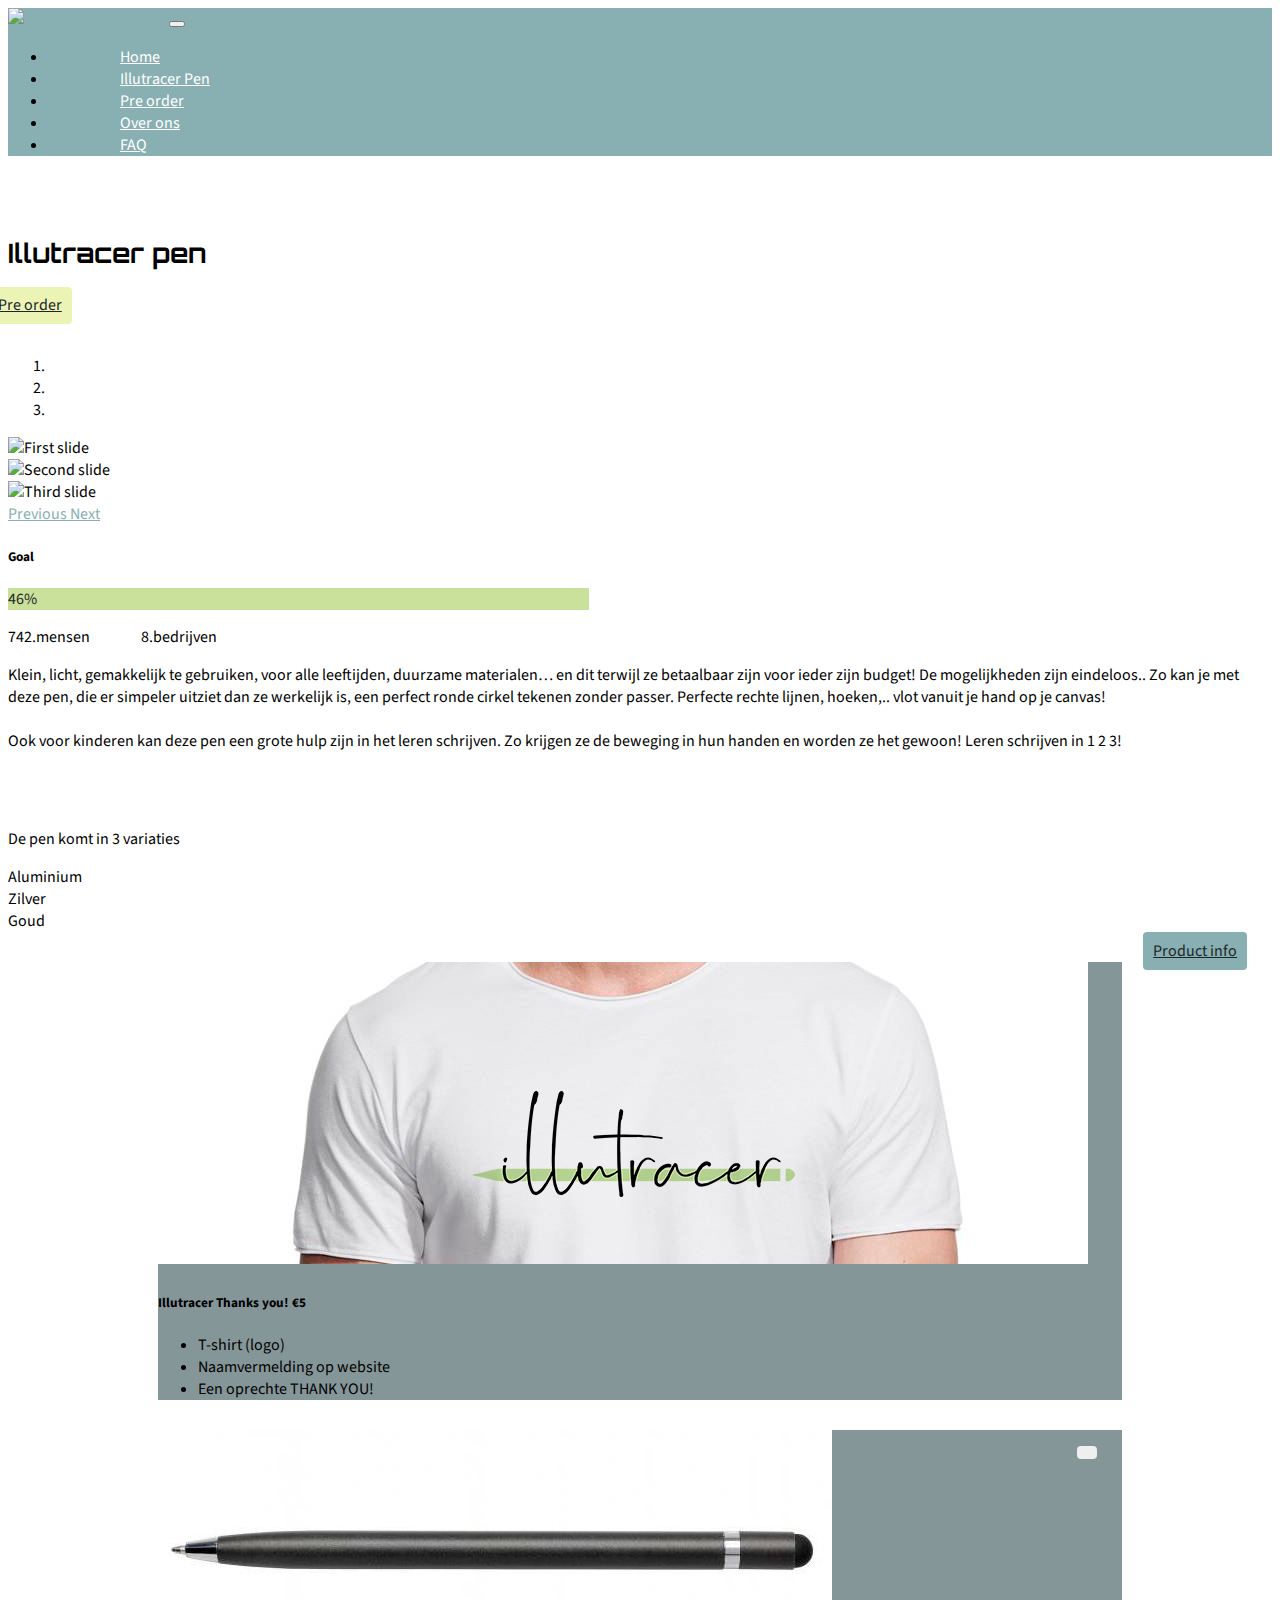
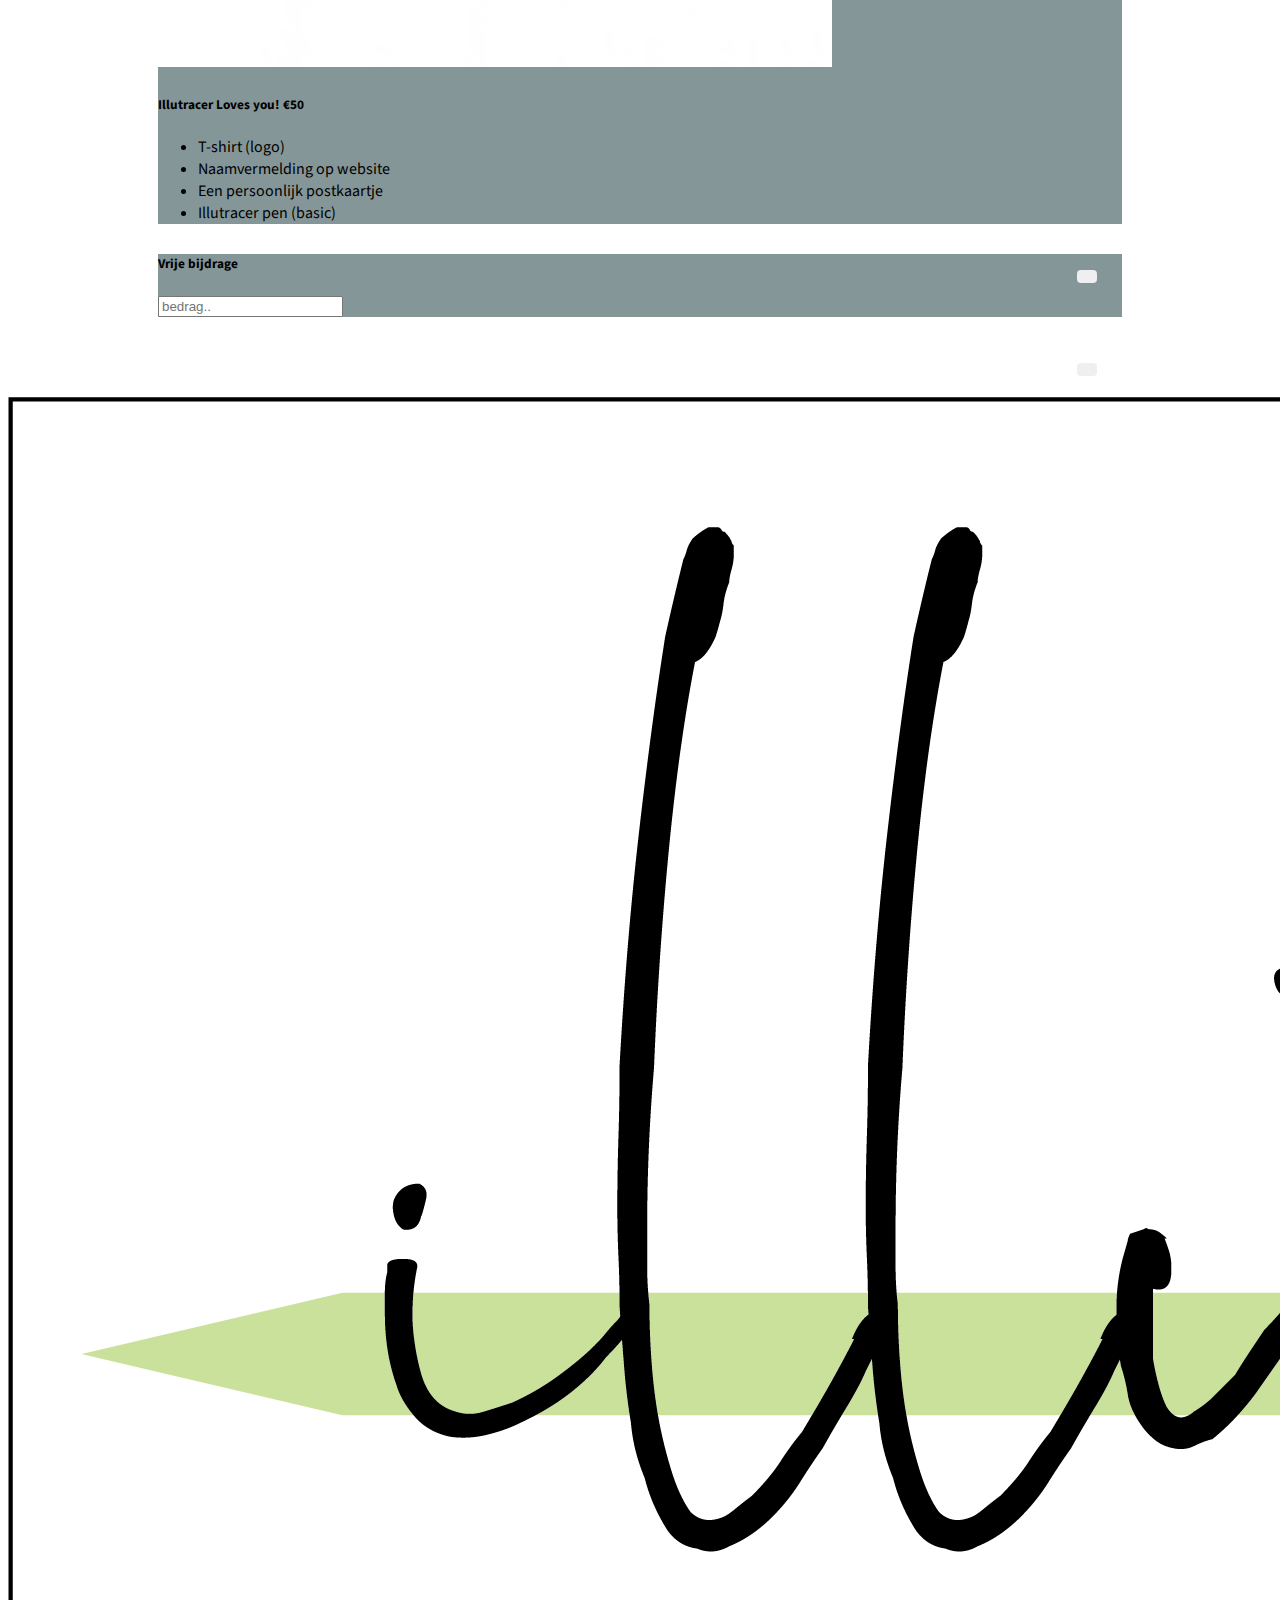
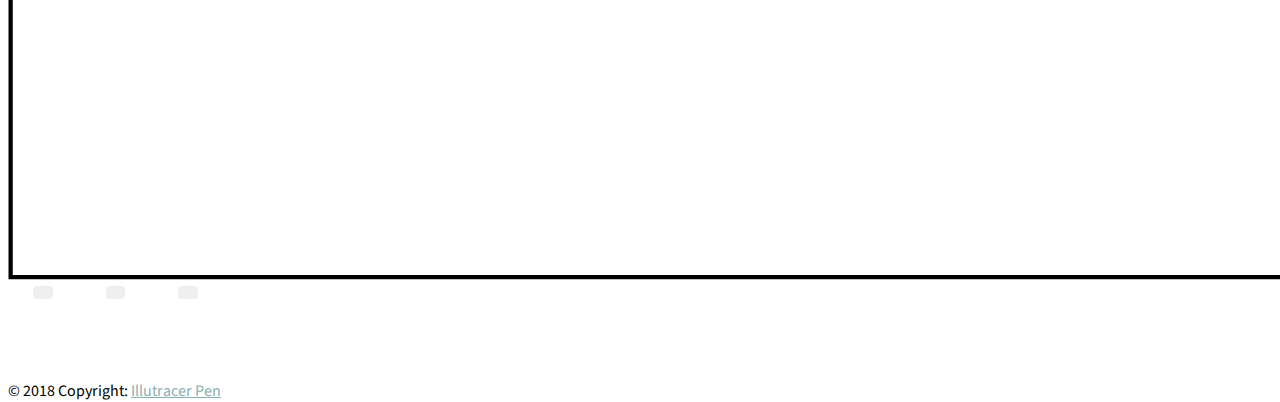
==== index.html @ 68f01617 "knop" ====
<!DOCTYPE html>
<html lang="en">
<head>
    <meta charset="UTF-8">
    <meta name="viewport" content="width=device-width, initial-scale=1.0">
    <meta http-equiv="X-UA-Compatible" content="ie=edge">
    <title>home</title>

    <!-- fonts -->
<link href="https://fonts.googleapis.com/css?family=Orbitron" rel="stylesheet">
<link href="https://fonts.googleapis.com/css?family=Source+Sans+Pro:400,600,700" rel="stylesheet">


    <!-- bootstrap 4 css -->
    <link rel="stylesheet" href="https://stackpath.bootstrapcdn.com/bootstrap/4.1.3/css/bootstrap.min.css" integrity="sha384-MCw98/SFnGE8fJT3GXwEOngsV7Zt27NXFoaoApmYm81iuXoPkFOJwJ8ERdknLPMO" crossorigin="anonymous">

        <!-- icons -->
 <link rel="stylesheet" href="https://use.fontawesome.com/releases/v5.5.0/css/all.css" integrity="sha384-B4dIYHKNBt8Bc12p+WXckhzcICo0wtJAoU8YZTY5qE0Id1GSseTk6S+L3BlXeVIU" crossorigin="anonymous">
 
 <link href="styles/custom.css" rel="stylesheet" type="text/css">




</head>










<body>


        

        <nav class="navbar navbar-expand-lg navbar-light ">
                <a href="index.html">
                    <img class="logo" src="../nmd2_illutracerpen/styles/images/logo.png" alt="Go to home"></img>
                    </a>
                <button class="navbar-toggler" type="button" data-toggle="collapse" data-target="#navbarSupportedContent" aria-controls="navbarSupportedContent" aria-expanded="false" aria-label="Toggle navigation">
                  <span class="navbar-toggler-icon"></span>
                </button>
              
                <div class="collapse navbar-collapse" id="navbarSupportedContent">
                  <ul class="navbar-nav mr-auto">
                
                    <li class="nav-item">
                      <a class="nav-link" href="index.html">Home</a>
                    </li>
                    <li class="nav-item">
                            <a class="nav-link" href="illutracer pen.html">Illutracer Pen</a>
                          </li>
                          <li class="nav-item">
                                <a class="nav-link" href="pre order.html">Pre order</a>
                              </li>
                              <li class="nav-item">
                                    <a class="nav-link" href="over ons.html">Over ons</a>
                                  </li>
                              <li class="nav-item">
                                    <a class="nav-link" href="faq.html">FAQ</a>
                                  </li>
                   
                  </ul>
                 
                </div>
              </nav>

        

              <div class="container">
                    <div class="row">
                       <div class="col-9 col-md-5">
                           
                            <h1>Illutracer pen</h1>
                             
                       </div>
                  
                    <div class="col-md-4 col-1">
                            <a id="btn4" class="btn  btn-primary btn-warning" href="pre order.html" role="button">Pre order</a>
                                               
                    </div>             
                   </div>
    </div>     
    
           
    <div class="container">
                    <div class="row">
                        <div class="col-12 col-md-6">
                           
                                <div id="carouselExampleIndicators" class="carousel slide" data-ride="carousel">
                                        <ol class="carousel-indicators">
                                          <li data-target="#carouselExampleIndicators" data-slide-to="0" class="active"></li>
                                          <li data-target="#carouselExampleIndicators" data-slide-to="1"></li>
                                          <li data-target="#carouselExampleIndicators" data-slide-to="2"></li>
                                        </ol>
                                        <div class="carousel-inner">
                                          <div class="carousel-item active">
                                            <img class="d-block w-100" src="../nmd2_illutracerpen/styles/images/pens.jpg" alt="First slide">
                                          </div>
                                          <div class="carousel-item">
                                            <img class="d-block w-100" src="../nmd2_illutracerpen/styles/images/schets.jpg" alt="Second slide">
                                          </div>
                                          <div class="carousel-item">
                                            <img class="d-block w-100" src="../nmd2_illutracerpen/styles/images/alle pennen.jpg" alt="Third slide">
                                          </div>
                                        </div>
                                        <a class="carousel-control-prev" href="#carouselExampleIndicators" role="button" data-slide="prev">
                                          <span class="carousel-control-prev-icon" aria-hidden="true"></span>
                                          <span class="sr-only">Previous</span>
                                        </a>
                                        <a class="carousel-control-next" href="#carouselExampleIndicators" role="button" data-slide="next">
                                          <span class="carousel-control-next-icon" aria-hidden="true"></span>
                                          <span class="sr-only">Next</span>
                                        </a>
                                      </div>
        
                                      <div class="container">
                                            <h5>Goal</h5>
                                            <div class="progress">
                                              <div class="progress-bar" role="progressbar" aria-valuenow="46" aria-valuemin="0" aria-valuemax="100" style="width:46%">
                                                46%
                                              </div>
                                            </div>
                                            <p class="text-space">742.mensen 8.bedrijven</p>
                                          </div>


                        </div>










                            <div class="col-12 col-md-4 info">
                            
                            <p>Klein, licht, gemakkelijk te gebruiken,  voor alle leeftijden, duurzame materialen… en dit terwijl ze betaalbaar zijn voor ieder zijn budget! De mogelijkheden zijn eindeloos..
                                            Zo kan je met deze pen, die er simpeler uitziet dan ze werkelijk is, een perfect ronde cirkel tekenen zonder passer. Perfecte rechte lijnen, hoeken,.. vlot vanuit je hand op je canvas!
                                            <br>
                                            <br>
                                            Ook voor kinderen kan deze pen een grote hulp zijn in het leren schrijven. Zo krijgen ze de beweging in hun handen en worden ze het gewoon! Leren schrijven in 1 2 3!
                            </p>
    <br>
    <br>

                            <p>De pen komt in 3 variaties</p>
                          
                                    <li>Aluminium</li>
                                    <li>Zilver</li>
                                    <li>Goud</li>
                                   
                                    <a class="btn btn2 btn-primary btn-warning" href="illutracer pen.html" role="button">Product info</a>
                                                 
  
                           
    
    
    
                            </div>   
    
                        </div>
                    </div>
            </div>
    
            <div class="card-deck">
                    <div class="card grey text-white">
                      <img class="card-img-top" src="./styles/images/t-shirt-wit.jpg" alt="Card image cap">
                      <div class="card-body">
                        <h5 class="card-title">Illutracer Thanks you!  €5</h5>
                        <p class="card-text">
                         
                          <ul>
                            <li>T-shirt (logo)</li>
                            <li>Naamvermelding op website</li>
                            <li>Een oprechte THANK YOU!</li>
                      </ul>
                
                        </p>
                
                        <p class="card-text"><small class="text-muted">        <button class="btn btn-light btn3"><i class="fas fa-shopping-cart"></i></button>
                </small></p>
                      </div>
                    </div>
                    <div class="card grey text-white">
                      <img class="card-img-top" src="./styles/images/basic.jpg" alt="Card image cap">
                      <div class="card-body">
                        <h5 class="card-title">Illutracer Loves you!  €50</h5>
                        <p class="card-text">
                
                          <ul>
                            <li>T-shirt (logo)</li>
                            <li>Naamvermelding op website</li>
                            <li>Een persoonlijk postkaartje</li>
                              <li>Illutracer pen (basic)</li>
                            
                      </ul>
                
                        </p>
                        <p class="card-text"><small class="text-muted"><button class="btn btn-light btn3"><i class="fas fa-shopping-cart"></i></button>
                        </small></p>
                      </div>
                    </div>
                    <div class="card grey text-white">
                      
                      <div class="card-body">
                        <h5 class="card-title">Vrije bijdrage</h5>
                        <p class="card-text">
                
                          <form>
                            <div class="form-group">
                             
                              <input type="email" class="form-control" id="exampleFormControlInput1" placeholder="bedrag..">
                            </div>
                            </form>
                
                        </p>
                        <p class="card-text"><small class="text-muted"><button class="btn btn-light btn3"><i class="fas fa-shopping-cart"></i></button></small></p>
                      </div>
                    </div>
                  </div>
                

        </footer>
        <!-- Footer -->
        <footer class="page-footer font-small mdb-color lighten-3 pt-4 footer">
        
                        <!-- Footer Elements -->
                        <div class="container">
                      
                          <!--Grid row-->
                          <div class="row">
                      
                            <!--Grid column-->
                            <div class="col-12 mx-auto col-md-4">
                      
                              <!--Image-->
                              <div class="view overlay z-depth-1-half text-center">
                                <img src="./styles/images/logo.png" class="img-fluid" alt="logo">
                                <a href="">
                                  <div class="mask rgba-white-light"></div>
                                </a>
                              </div>
                      
                            </div>
                            <!--Grid column-->
                      
                            <!--Grid column-->
                            <div class="col-12 mx-auto col-md-4">
                      
                              <!--Image-->
                              <div class="view overlay z-depth-1-half text-center">
                                        <button class="btn btn-light"><i class="fab fa-facebook-f"></i></button>
                                        <button class="btn btn-light"><i class="fab fa-instagram"></i></button>
                                        <button class="btn btn-light"><i class="fab fa-twitter"></i></button>
                              </div>
                      
                            </div>
                            <!--Grid column-->
                      
                            <!--Grid column-->
                            <div class="col-12 mx-auto col-md-4">
                      
                              <!--Image-->
                              <div class="view overlay z-depth-1-half artevelde text-center">
                                    <a href="https://www.arteveldehogeschool.be/">
                                        <img src="./styles/images/artevelde-logo.png" class="img-fluid" alt="artevelde-logo">
                                    </a>
                                    
                                  <div class="mask rgba-white-light"></div>
                                </a>
                              </div>
                      
                            </div>
                            <!--Grid column-->
                      
                            <!--Grid column-->
                            
                      
                            </div>
                            <!--Grid column-->
                      
                          </div>
                          <!--Grid row-->
                      
                        </div>
                        <!-- Footer Elements -->
                      
                        <!-- Copyright -->
                        <div class="footer-copyright text-center py-3">© 2018 Copyright:
                          <a href="index.html">Illutracer Pen</a>
                        </div>
                        <!-- Copyright -->
        </footer>
                      <!-- Footer -->
                     

<script src="https://code.jquery.com/jquery-3.3.1.slim.min.js" integrity="sha384-q8i/X+965DzO0rT7abK41JStQIAqVgRVzpbzo5smXKp4YfRvH+8abtTE1Pi6jizo" crossorigin="anonymous"></script>
<script src="https://cdnjs.cloudflare.com/ajax/libs/popper.js/1.14.3/umd/popper.min.js" integrity="sha384-ZMP7rVo3mIykV+2+9J3UJ46jBk0WLaUAdn689aCwoqbBJiSnjAK/l8WvCWPIPm49" crossorigin="anonymous"></script>
<script src="https://stackpath.bootstrapcdn.com/bootstrap/4.1.3/js/bootstrap.min.js" integrity="sha384-ChfqqxuZUCnJSK3+MXmPNIyE6ZbWh2IMqE241rYiqJxyMiZ6OW/JmZQ5stwEULTy" crossorigin="anonymous"></script>   
              
              
</body>
</html>
---- styles/custom.css ----
h1 {
        font-family: 'Orbitron', sans-serif;
        font-size: 20pt;
    }
    
    h2 {
        font-family: 'Orbitron', sans-serif;
        font-size: 18pt;
    
    }
    
    h3 {
        font-family: 'Orbitron', sans-serif;
        font-size: 16pt;
    
    }

    a{
        color: #88AFB2;
    }
    
    body {
        font-family: 'Source Sans Pro', sans-serif;
       
    }
    
    .grey {
        background-color: #859698;
        margin-top: 30px;
    }

    .mood {
        padding-bottom: 50px;
    }

.logo {
    width: 150px;
}



.nav-link{
    color: white;
}


.btn-warning {
    color: #212529;
    background-color: #ECF4B5;
    border: transparent;
    border-radius: 40px;
    display: inline-block;
    
}

.btn-warning:hover {
    background-color: rgb(189, 211, 147);
    border: transparent;

}


.btn2 {
    float: right;
    background-color: #88AFB2;

}

.btn2:hover {
    background-color: rgb(119, 156, 158);
        border: transparent;
}

.btn3 {
float: right;
margin-top: 30px;
}

#btn4 {
    margin-left: -20px;
}

.footer {
    background-color: #CAE19C;
    height: 375px ;
    margin-top: 5em;
}

.progress-bar {
    background-color: #CAE19C;
    color: #212529;
}

.info {
    padding-top: 2em;
}

.text-space {
word-spacing: 3em;
}

.navbar {
    margin-bottom: 3em;
    background-color: #88AFB2;
}

.navbar-expand-lg .navbar-nav .nav-link {
 
    color: white;
}

.btn {
    display: inline-block;
    font-weight: 400;
    text-align: center;
    vertical-align: middle;
    -webkit-user-select: none;
    -moz-user-select: none;
    -ms-user-select: none;
    user-select: none;
    border: 1px solid transparent;
    padding: .35rem .55rem;
    margin-left: 25px;
    margin-right: 25px;

    margin-bottom: 15px;
    font-size: 1rem;
    line-height: 1.5;
    border-radius: .25rem;
    transition: color .15s ease-in-out,background-color .15s ease-in-out,border-color .15s ease-in-out,box-shadow .15s ease-in-out;
}


@media (min-width: 768px) {

    .logo {
        width: 200px;
        margin-right: 4em;
    }
    .navbar-expand-lg .navbar-nav .nav-link {
        padding-right: 4.5rem;
        padding-left: 4.5rem;
        color: white;
    }

    .navbar {
        margin-bottom: 5em;
    }
    .card-deck {
        -ms-flex-flow: row wrap;
        flex-flow: row wrap;
        margin-right: 150px;
        margin-left: 150px;
    }
    .footer {
        background-color: #CAE19C;
        height: 200px ;
    }

    .info {
        padding-top: 0;
    }

    .bar {
        width: 600px;
        float: right;
    }

   
}
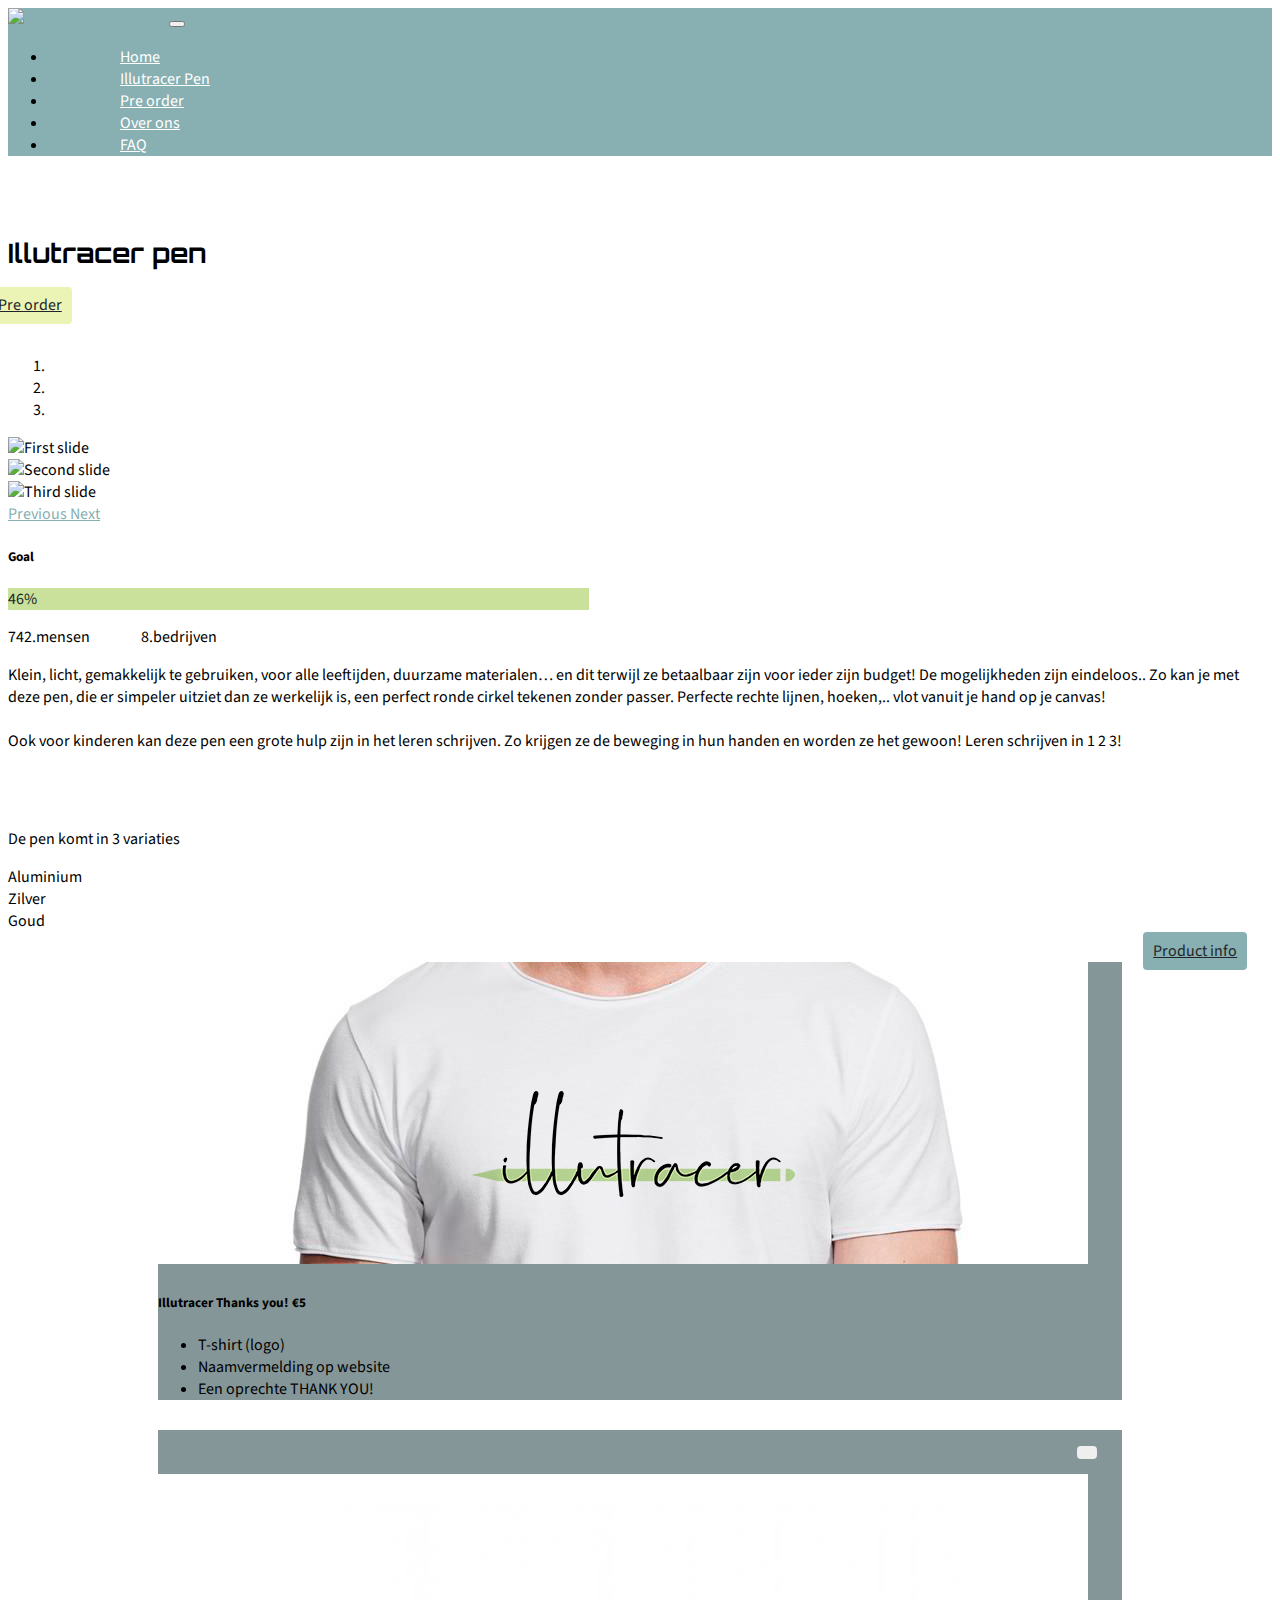
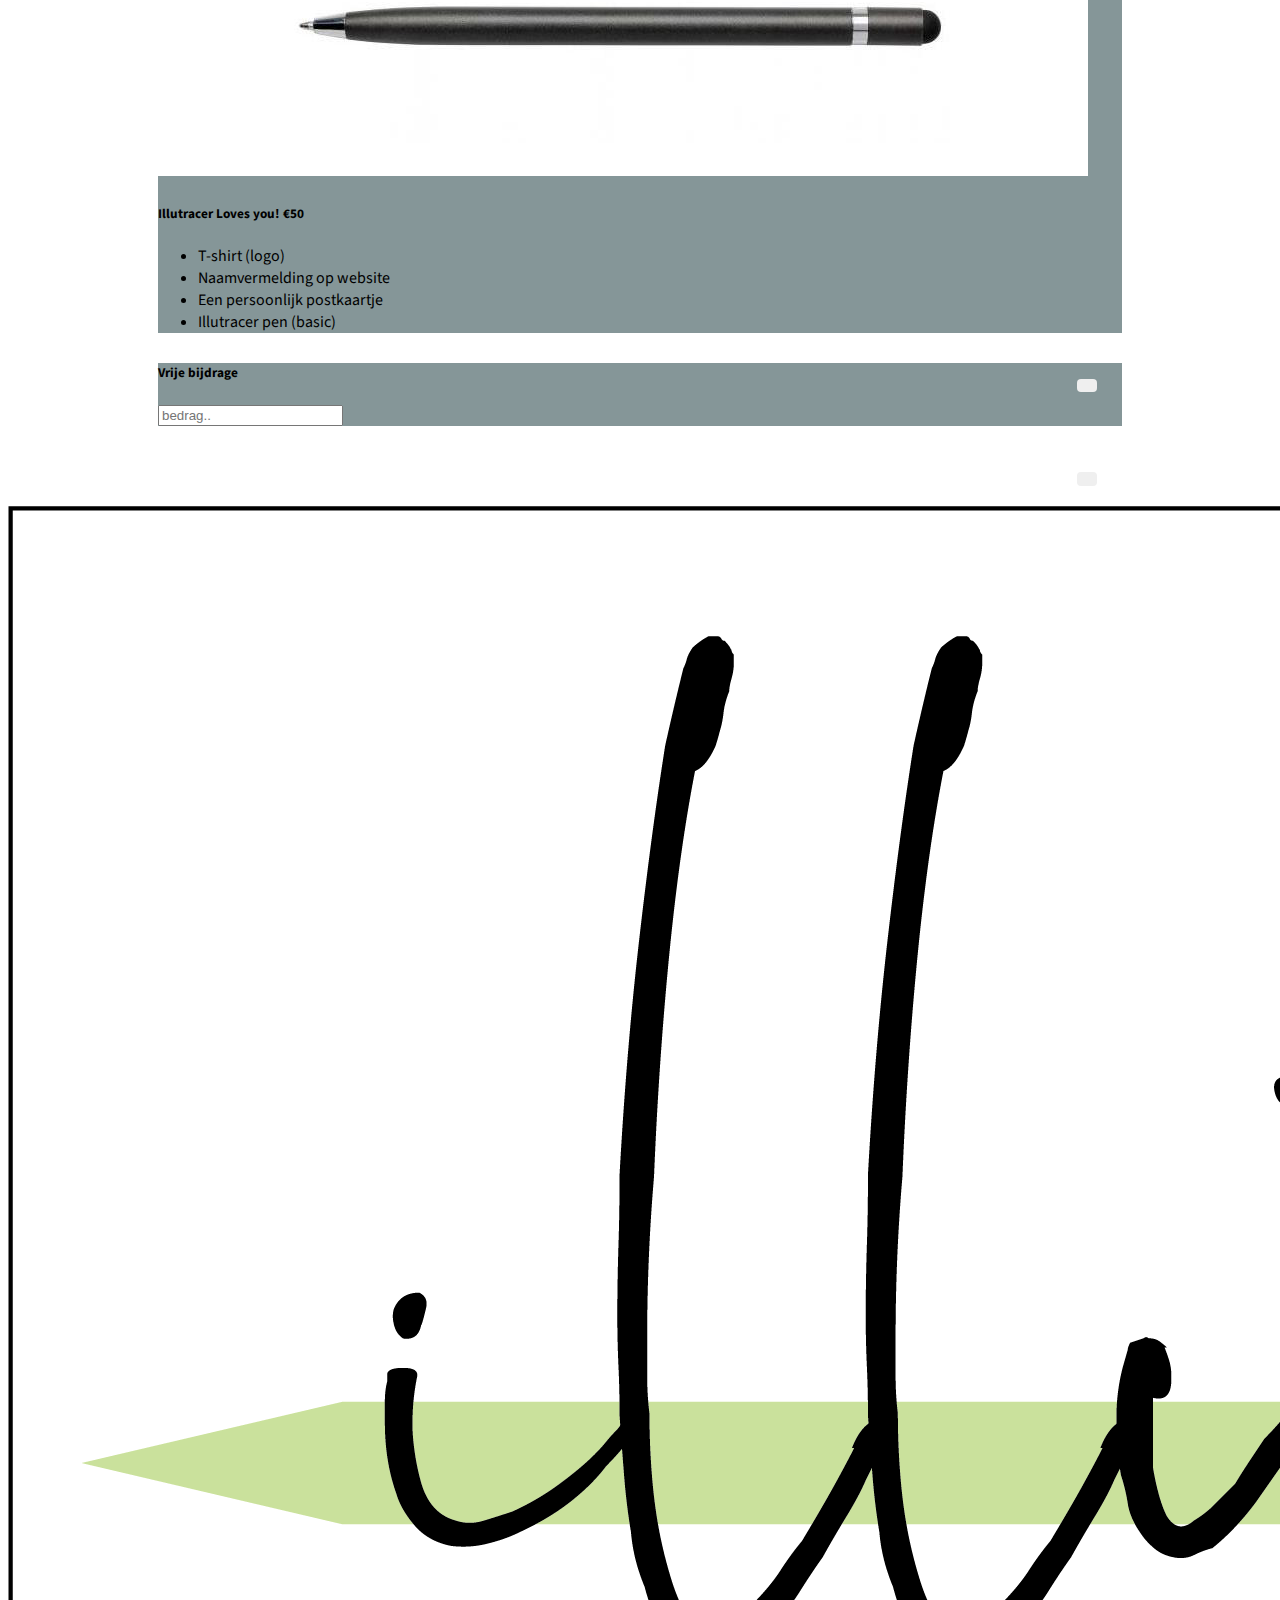
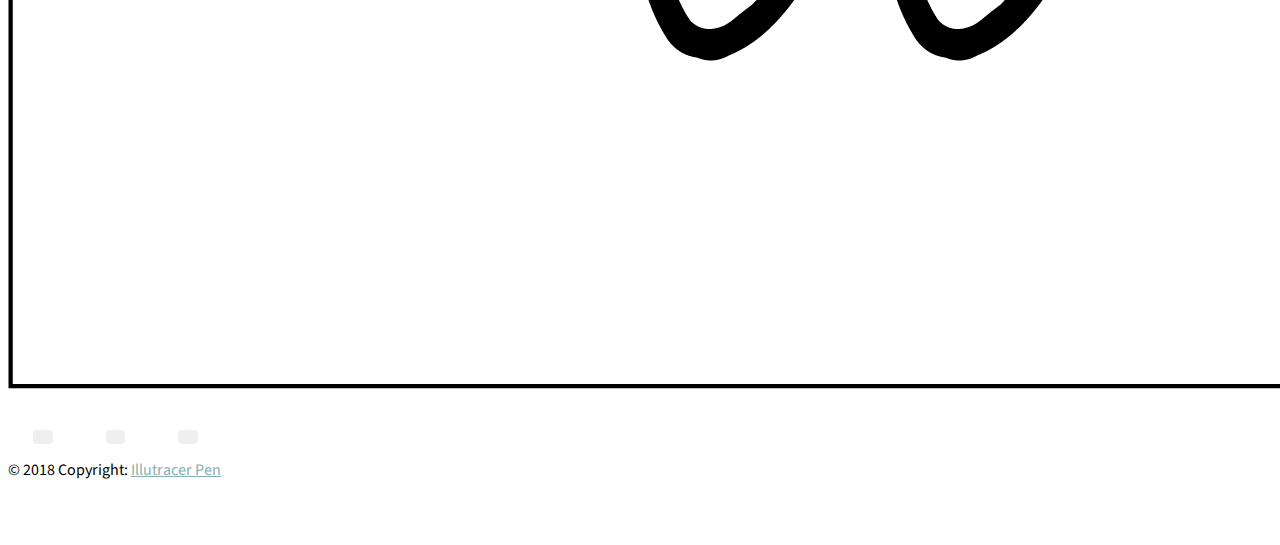
==== commit ec4d33e0: "footer" ====
--- a/index.html
+++ b/index.html
@@ -243,9 +243,10 @@
                             <div class="col-12 mx-auto col-md-4">
                       
                               <!--Image-->
-                              <div class="view overlay z-depth-1-half text-center">
+                              <div class="logo2 view overlay z-depth-1-half text-center">
+                                    <a href="index.html">
+
                                 <img src="./styles/images/logo.png" class="img-fluid" alt="logo">
-                                <a href="">
                                   <div class="mask rgba-white-light"></div>
                                 </a>
                               </div>
@@ -257,7 +258,7 @@
                             <div class="col-12 mx-auto col-md-4">
                       
                               <!--Image-->
-                              <div class="view overlay z-depth-1-half text-center">
+                              <div class="icons view overlay z-depth-1-half text-center">
                                         <button class="btn btn-light"><i class="fab fa-facebook-f"></i></button>
                                         <button class="btn btn-light"><i class="fab fa-instagram"></i></button>
                                         <button class="btn btn-light"><i class="fab fa-twitter"></i></button>
--- a/styles/custom.css
+++ b/styles/custom.css
@@ -84,9 +84,13 @@
 
 .footer {
     background-color: #CAE19C;
-    height: 375px ;
+    height: 340px ;
     margin-top: 5em;
+  
 }
+
+
+
 
 .progress-bar {
     background-color: #CAE19C;
@@ -132,6 +136,10 @@
     transition: color .15s ease-in-out,background-color .15s ease-in-out,border-color .15s ease-in-out,box-shadow .15s ease-in-out;
 }
 
+.icons {
+    margin-top: 20px;
+}
+
 
 @media (min-width: 768px) {
 
@@ -156,7 +164,7 @@
     }
     .footer {
         background-color: #CAE19C;
-        height: 200px ;
+        height: 150px ;
     }
 
     .info {
@@ -167,6 +175,21 @@
         width: 600px;
         float: right;
     }
+    .icons {
+        margin-top: 35px;
+        align-items: center;
+       
+    }
+
+    .logo2 {
+        width: 250px;
+        }
+
+    .artevelde {
+        float: right;
+        margin-top: 20px;
+    }
+
 
    
 }
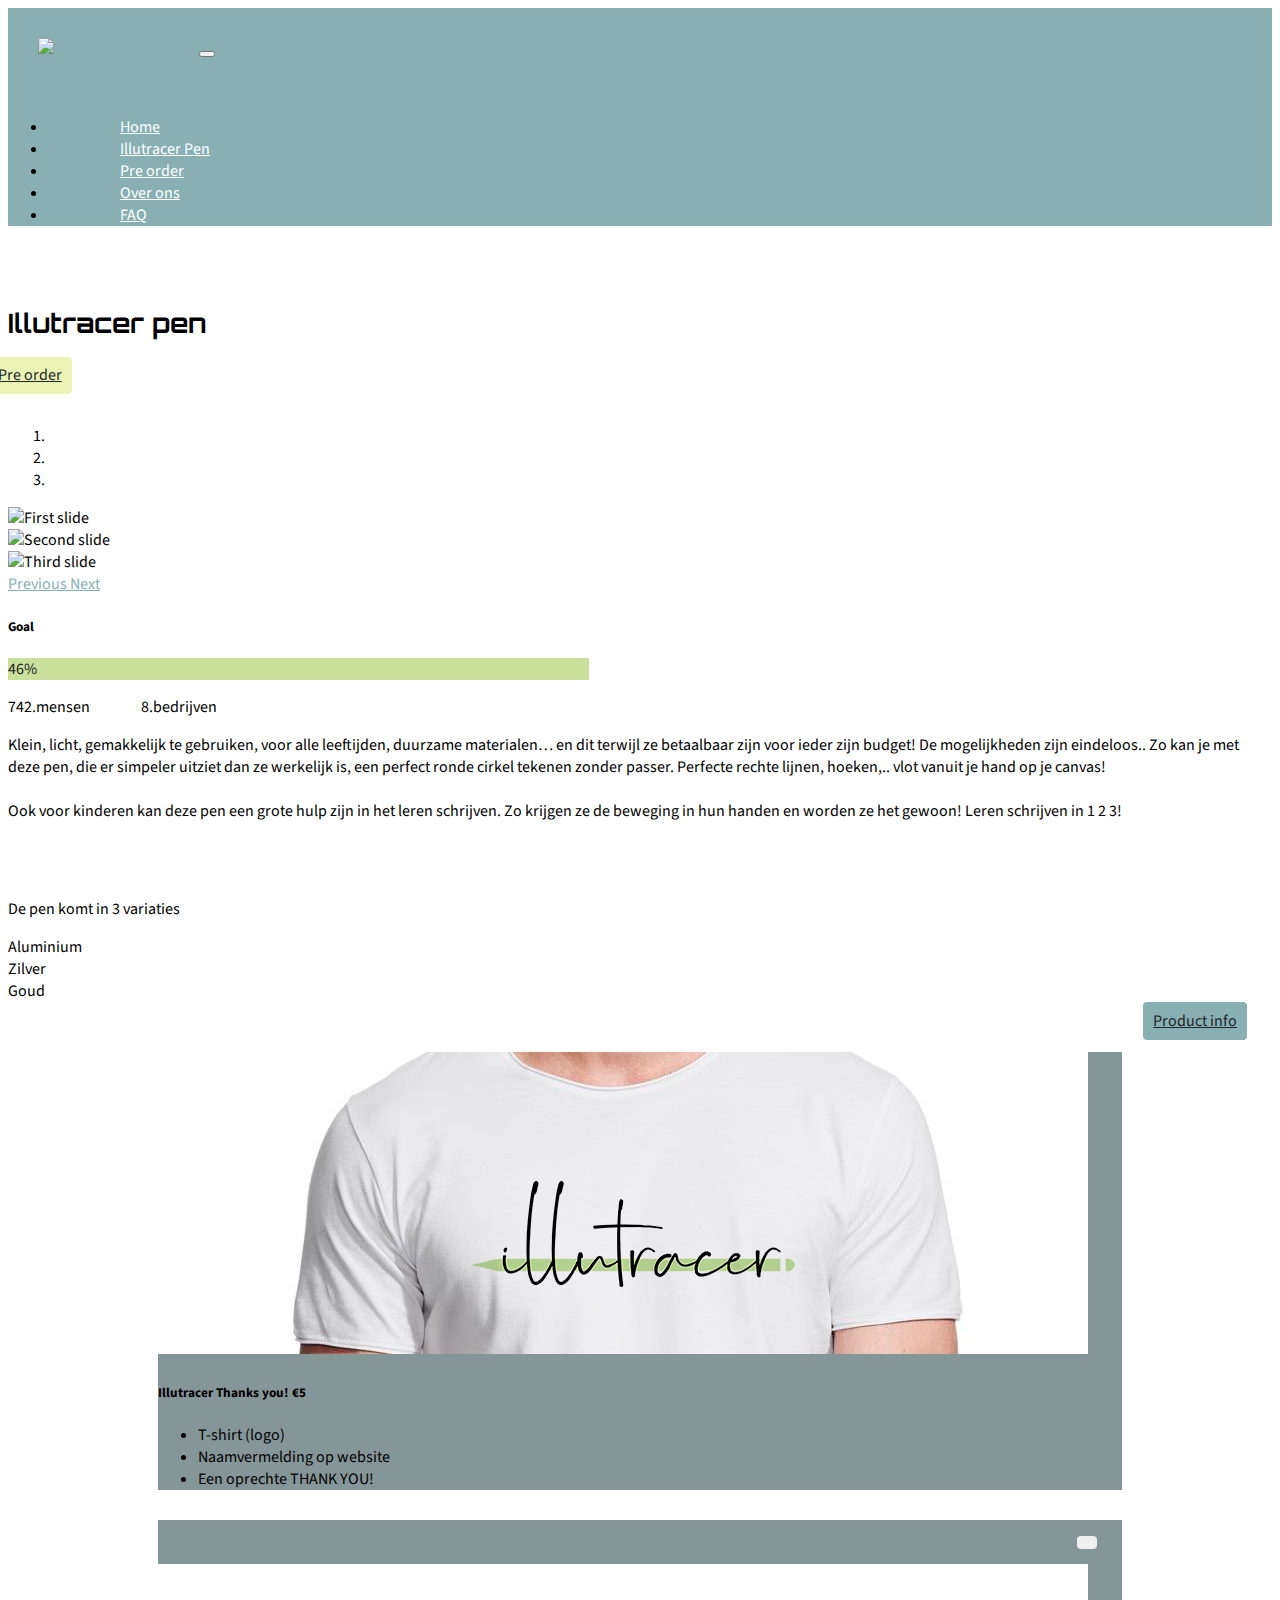
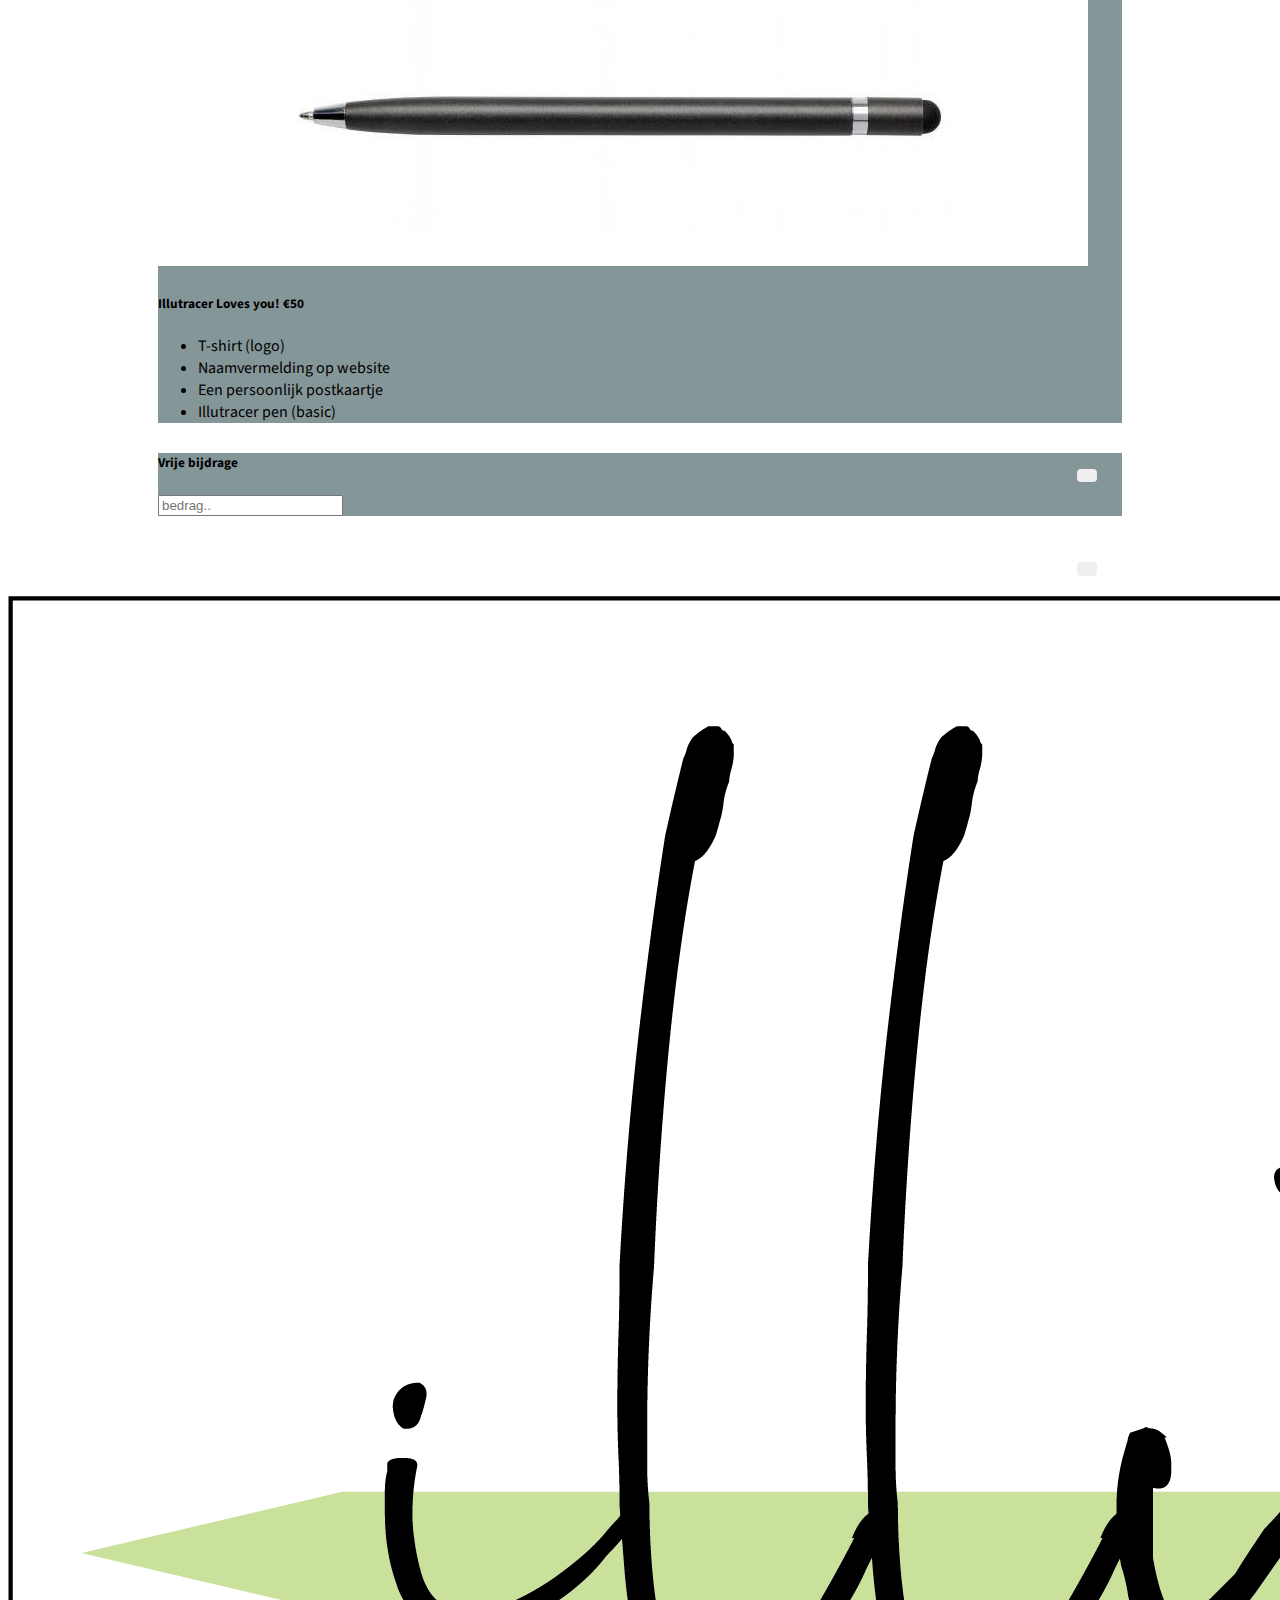
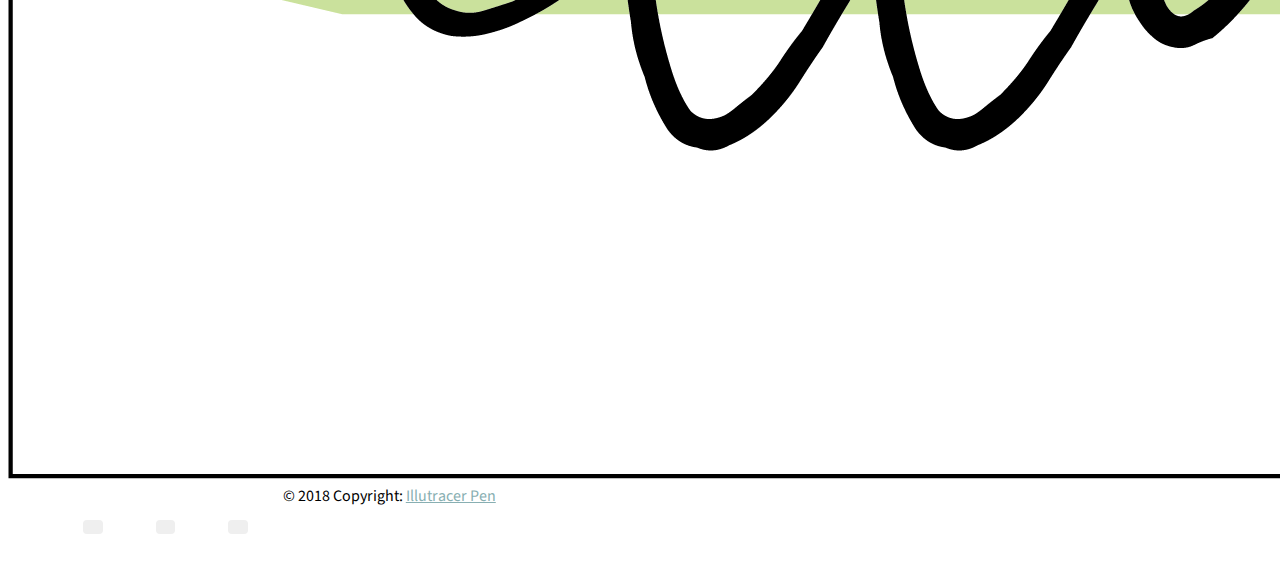
==== commit e988a676: "aanpassen logo transaparant nav" ====
--- a/index.html
+++ b/index.html
@@ -40,7 +40,7 @@
 
         <nav class="navbar navbar-expand-lg navbar-light ">
                 <a href="index.html">
-                    <img class="logo" src="../nmd2_illutracerpen/styles/images/logo.png" alt="Go to home"></img>
+                    <img class="logo" src="../nmd2_illutracerpen/styles/images/logo_nav.png" alt="Go to home"></img>
                     </a>
                 <button class="navbar-toggler" type="button" data-toggle="collapse" data-target="#navbarSupportedContent" aria-controls="navbarSupportedContent" aria-expanded="false" aria-label="Toggle navigation">
                   <span class="navbar-toggler-icon"></span>
--- a/styles/custom.css
+++ b/styles/custom.css
@@ -37,6 +37,9 @@
 
 .logo {
     width: 150px;
+    margin-bottom: 40px;
+    margin-top: 30px;
+    margin-left: 30px;
 }
 
 
@@ -84,11 +87,15 @@
 
 .footer {
     background-color: #CAE19C;
-    height: 340px ;
+    height: 280px ;
     margin-top: 5em;
   
 }
 
+.card-deck {
+
+    margin-top: 50px;
+}
 
 
 
@@ -136,10 +143,24 @@
     transition: color .15s ease-in-out,background-color .15s ease-in-out,border-color .15s ease-in-out,box-shadow .15s ease-in-out;
 }
 
+.artevelde {
+    width: 50px;
+float: right;
+margin-top: -48px;
+margin-right: 45px;
+
+}
+
 .icons {
     margin-top: 20px;
-}
-
+    margin-right: 10px;
+    margin-left: 15px;
+    float: left;
+}
+
+.tijdlijn {
+width: 400px;
+}
 
 @media (min-width: 768px) {
 
@@ -178,6 +199,7 @@
     .icons {
         margin-top: 35px;
         align-items: center;
+        margin-left: 50px;
        
     }
 
@@ -188,8 +210,14 @@
     .artevelde {
         float: right;
         margin-top: 20px;
-    }
-
+width:  100px;  
+ }
+
+    .tijdlijn {
+        width: 325px;
+        float: right;
+        margin-top: -50px;
+        }
 
    
 }
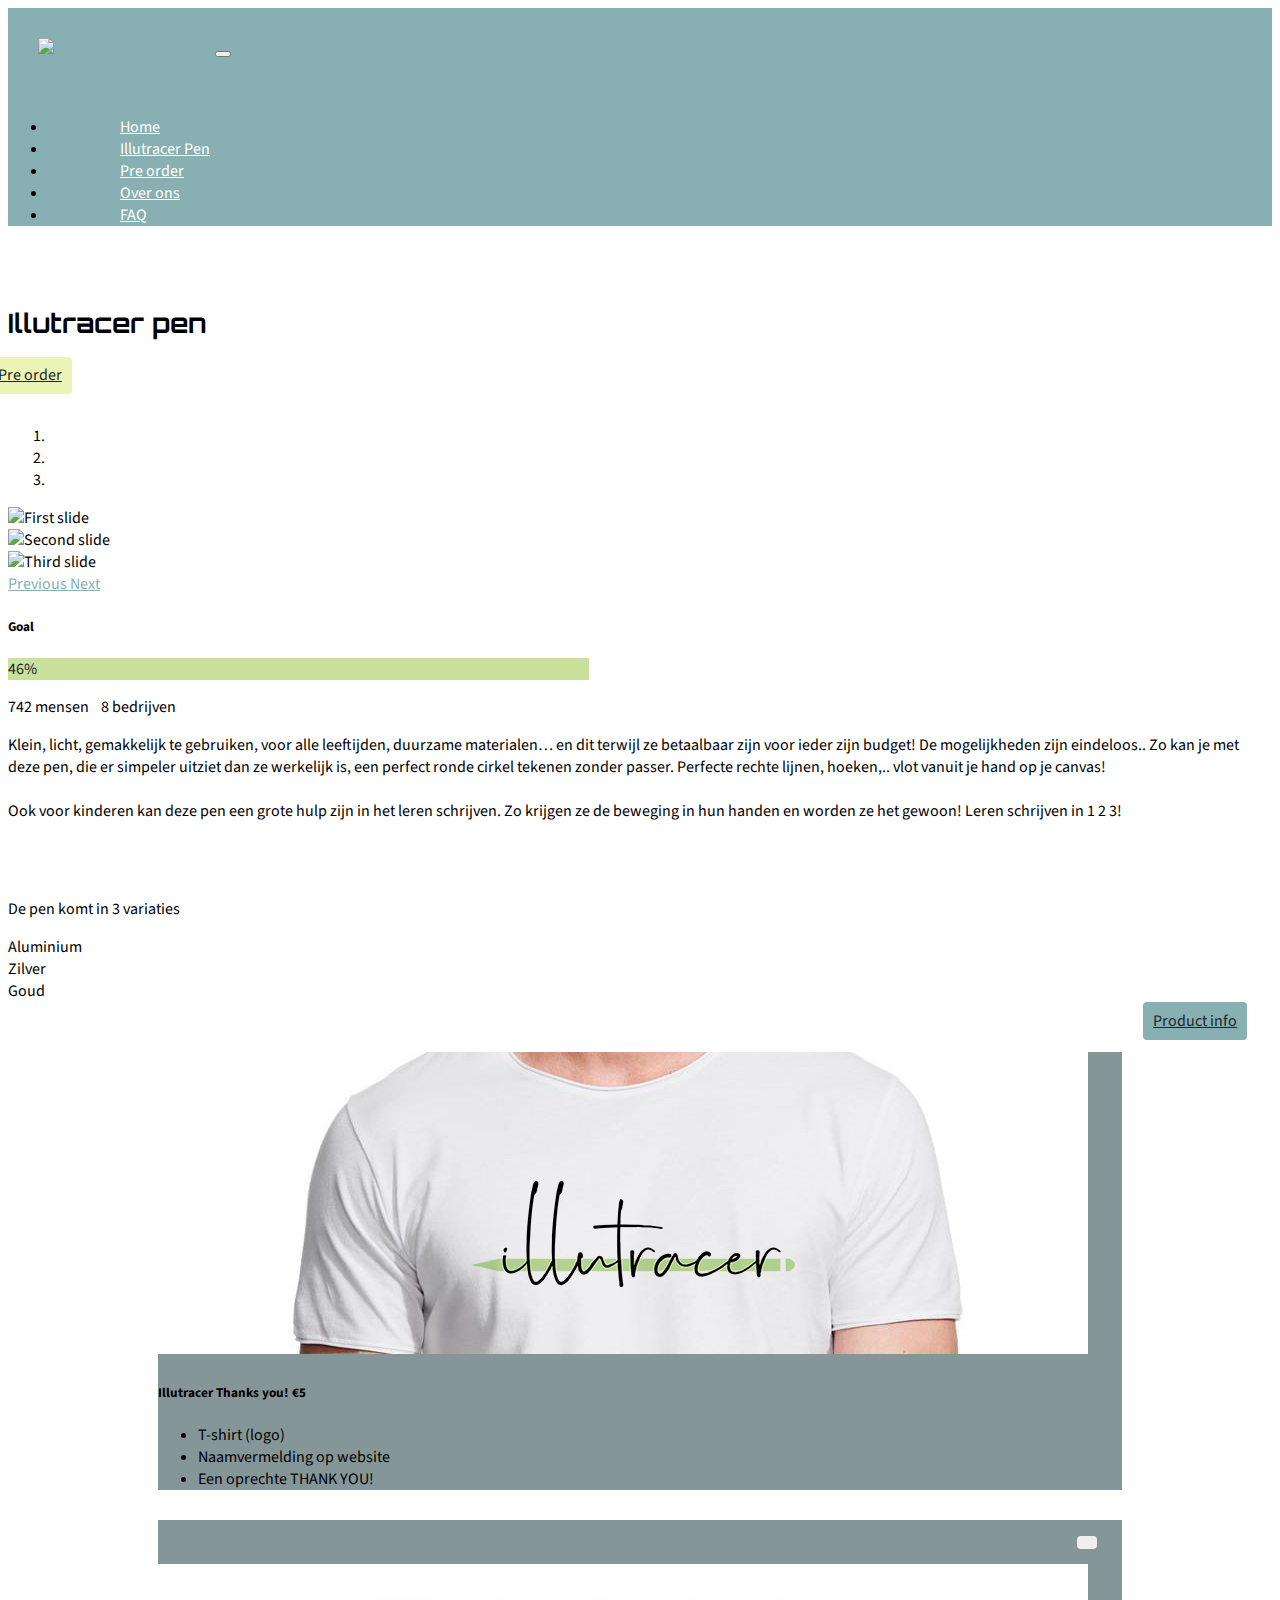
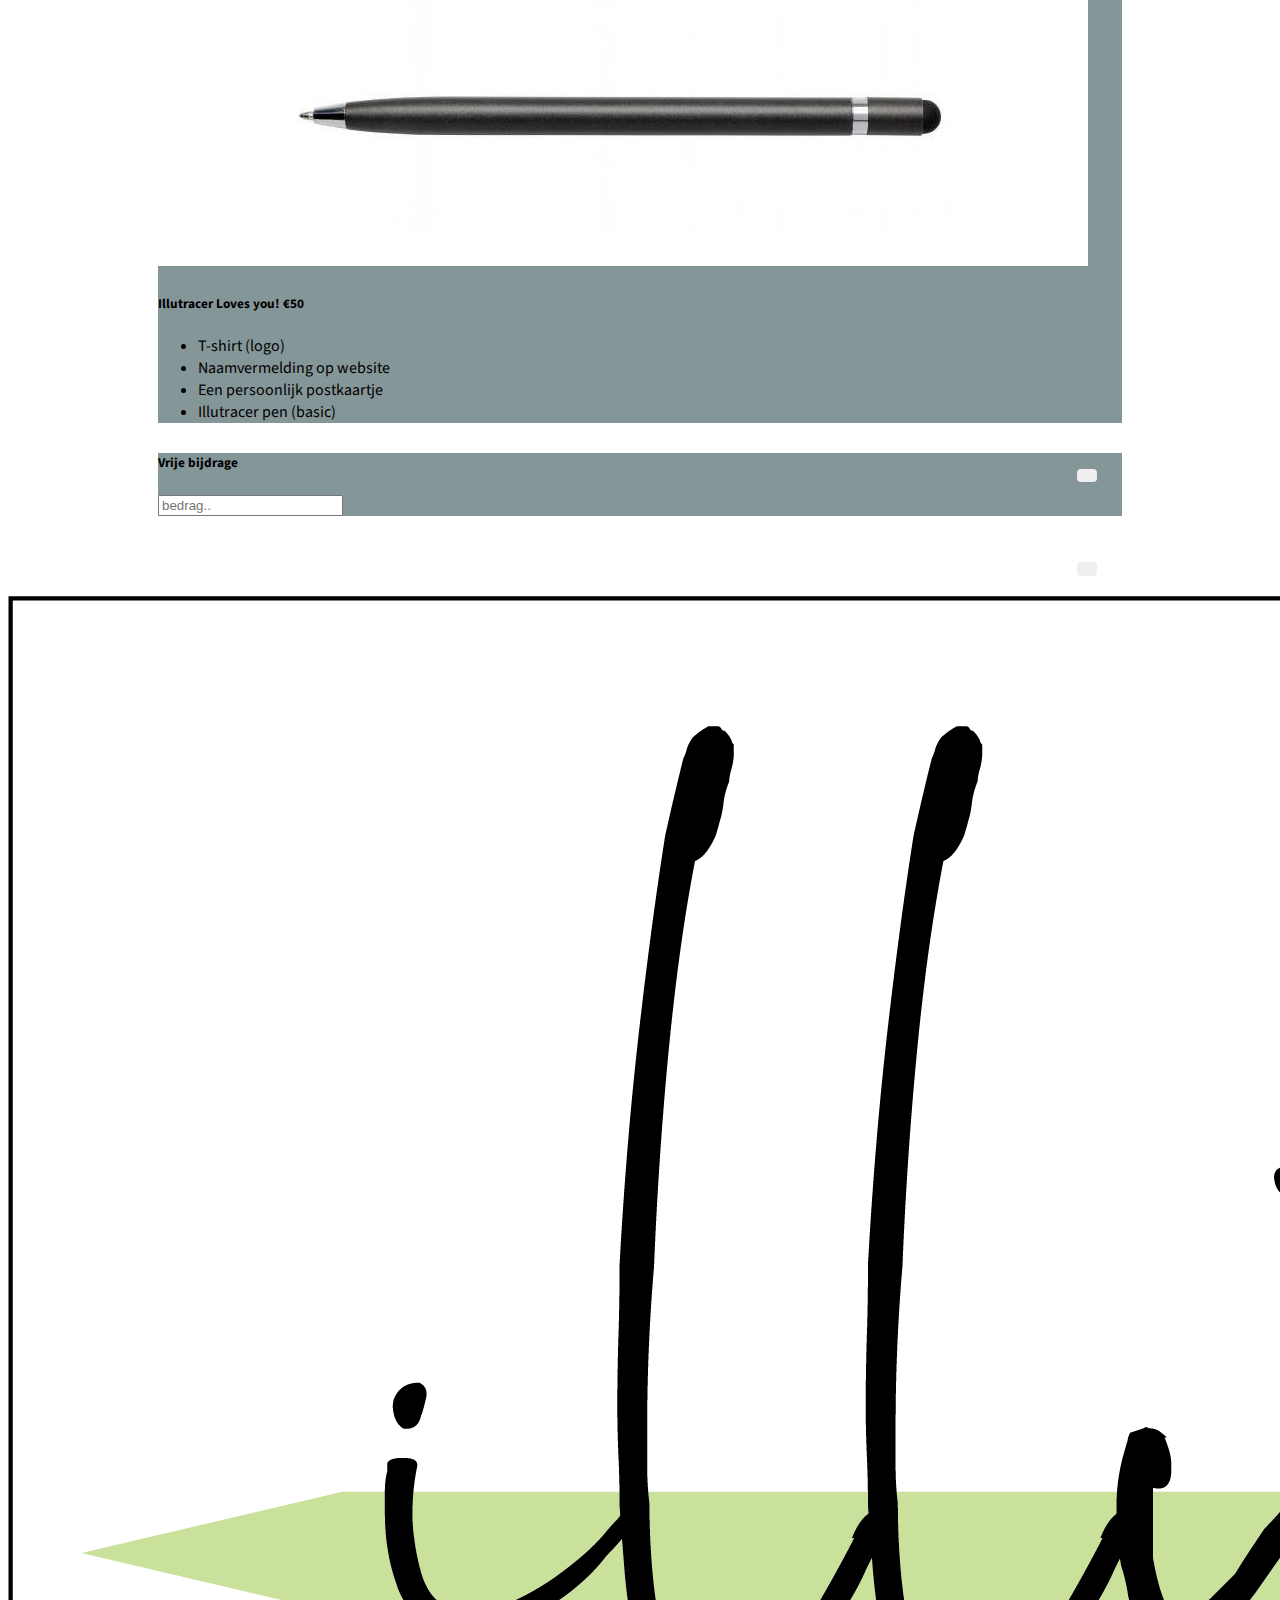
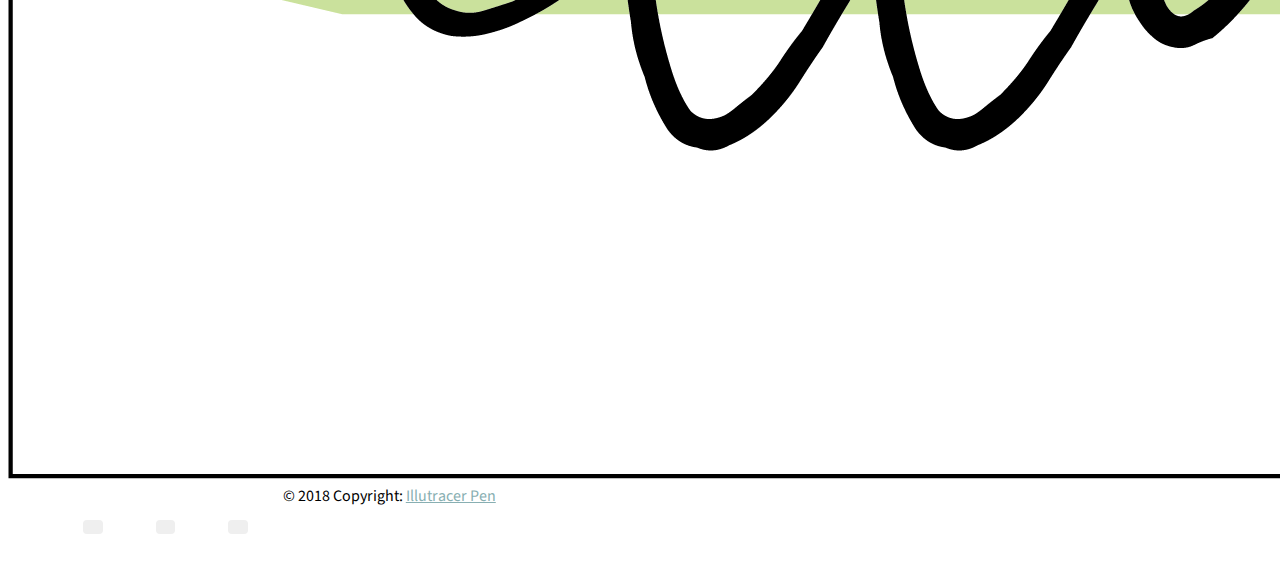
==== commit 2d6d4ec7: "forms" ====
--- a/index.html
+++ b/index.html
@@ -126,7 +126,7 @@
                                                 46%
                                               </div>
                                             </div>
-                                            <p class="text-space">742.mensen 8.bedrijven</p>
+                                            <p>742 mensen&nbsp;&nbsp;&nbsp;&nbsp;8 bedrijven</p>
                                           </div>
 
 
--- a/styles/custom.css
+++ b/styles/custom.css
@@ -2,7 +2,7 @@
 
     h1 {
         font-family: 'Orbitron', sans-serif;
-        font-size: 20pt;
+        font-size: 17pt;
     }
     
     h2 {
@@ -37,17 +37,87 @@
 
 .logo {
     width: 150px;
-    margin-bottom: 40px;
-    margin-top: 30px;
-    margin-left: 30px;
-}
-
+    margin: 1em;
+    
+}
+
+#u {
+    margin-bottom: 20px;
+    margin-right: 63px;
+    margin-top: 50px;
+
+
+}
+#name {
+    border-radius: 10px;
+    width: 230px;
+
+}
+
+#firstname {
+    border-radius: 10px;
+    width: 230px;
+
+}
+#country {
+    border-radius: 5px;
+    width: 230px;
+    float: right;
+    background-color: #859698;
+}
+
+
+.input-xlarge {
+    border-radius: 10px;
+    width: 230px;
+    float: right;
+}
+
+.input-small{
+    border-radius: 10px;
+    float: right;
+    width: 75px;
+}
+
+.input-mini {
+    border-radius: 10px;
+    float: right;
+}
+
+.input-medium {
+    border-radius: 10px;
+    float: right;
+    width: 75px;
+
+}
+
+.control-label {
+
+} 
+
+.control-group {
+
+}
+
+
+.asterik {
+    color: red;
+}
+
+.jean {
+margin-top: 60px;
+    margin-bottom: 120px;
+}
 
 
 .nav-link{
     color: white;
 }
 
+.controls {
+    float: right;
+    margin-left: 15px;
+}
 
 .btn-warning {
     color: #212529;
@@ -82,7 +152,7 @@
 }
 
 #btn4 {
-    margin-left: -20px;
+    margin-left: -5px;
 }
 
 .footer {
@@ -162,11 +232,45 @@
 width: 400px;
 }
 
+.dpd {
+    width: 60px;
+    margin-right: 30px;
+    float: left;
+    margin-left: -15px;
+}
+
+.post {
+    width: 50px;
+    margin-right: 40px;
+    float: left;
+    margin-left: -15px;
+}
+
+.check {
+    float: right;
+margin-top: 8px;
+}
+
+
 @media (min-width: 768px) {
 
+
+    h1 {
+        font-family: 'Orbitron', sans-serif;
+        font-size: 20pt;
+    }
+    
+    h2 {
+        font-family: 'Orbitron', sans-serif;
+        font-size: 18pt;
+    
+    }
     .logo {
         width: 200px;
-        margin-right: 4em;
+        margin-right: 5em;
+        margin-bottom: 40px;
+    margin-top: 30px;
+    margin-left: 30px;
     }
     .navbar-expand-lg .navbar-nav .nav-link {
         padding-right: 4.5rem;
@@ -219,6 +323,70 @@
         margin-top: -50px;
         }
 
+        #btn4 {
+            margin-left: -20px;
+        }
+
+        .dpd {
+            width: 60px;
+            margin-right: 40px;
+        }
+        
+        .check {
+            float: right;
+        margin-top: 7px;
+        }
+
+        .post {
+            width: 50px;
+            margin-right: 40px;
+        }
+        #u {
+            margin-bottom: 20px;
+            margin-right: 100px;
+            margin-top: 50px;
+        
+        
+        }
+        .input-xlarge {
+            border-radius: 10px;
+            width: 250px;
+            float: right;
+        }
+        
+        .input-small{
+            border-radius: 10px;
+            float: right;
+            width: 95px;
+        }
+        
+        .input-mini {
+            border-radius: 10px;
+            float: right;
+        }
+        
+        .input-medium {
+            border-radius: 10px;
+            float: right;
+            width: 95px;
+        
+        }
+        #name {
+            border-radius: 10px;
+            width: 250px;
+        
+        }
+        
+        #firstname {
+            border-radius: 10px;
+            width: 250px;
+        
+        }
+        #country {
+            border-radius: 10px;
+            width: 250px;
+            float: right;
+        }
    
 }
 
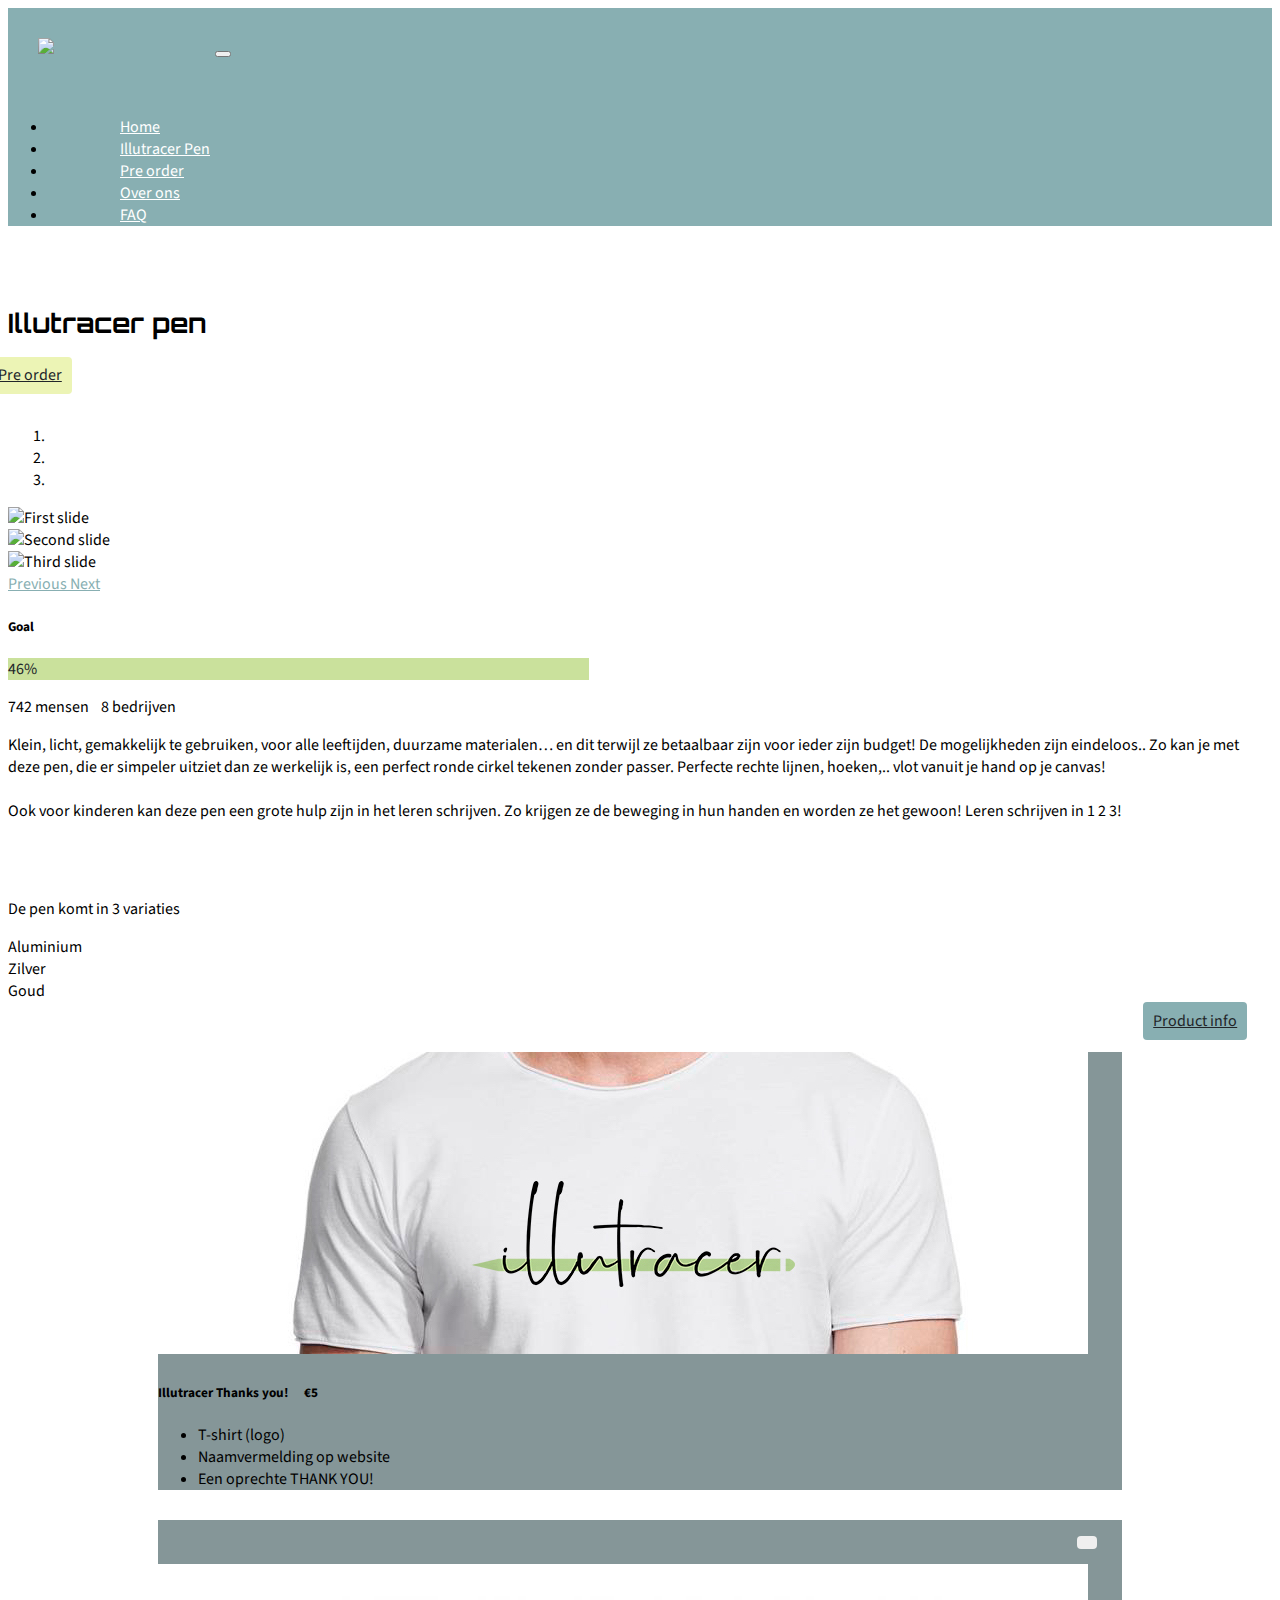
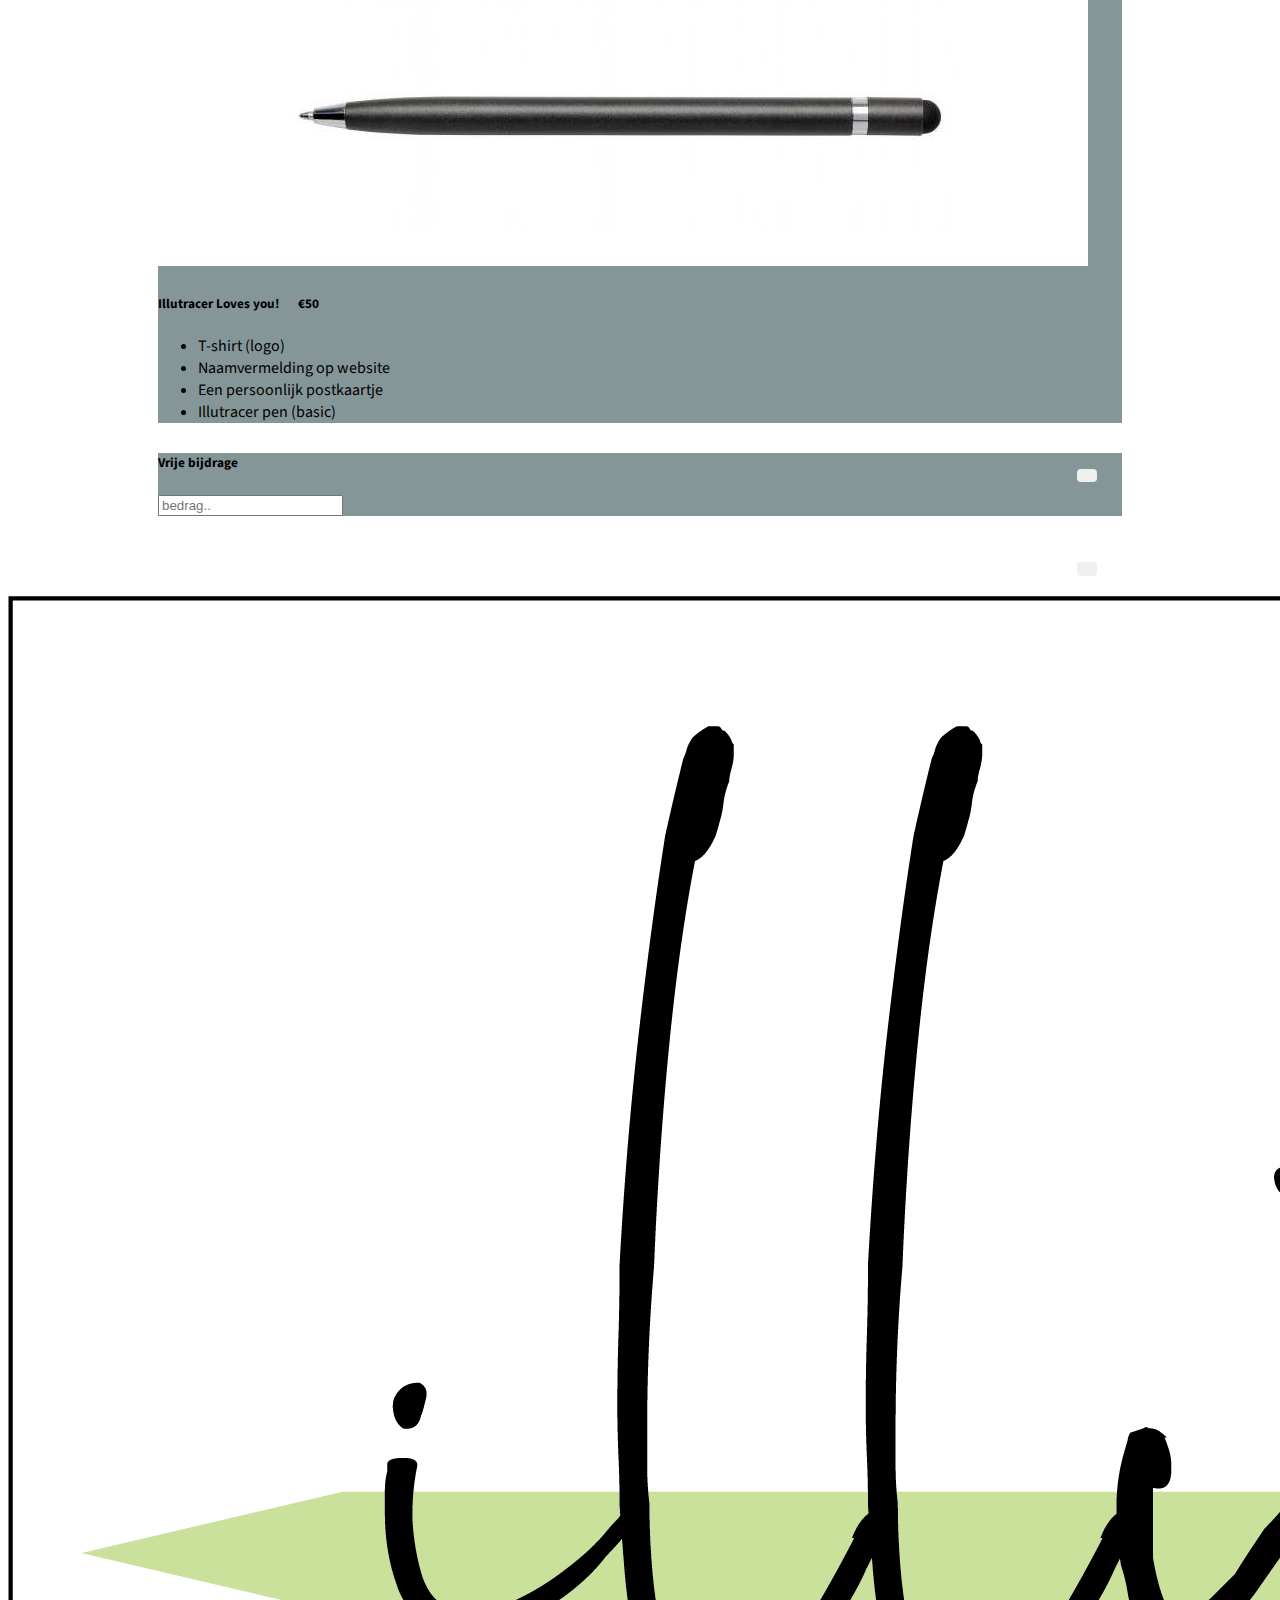
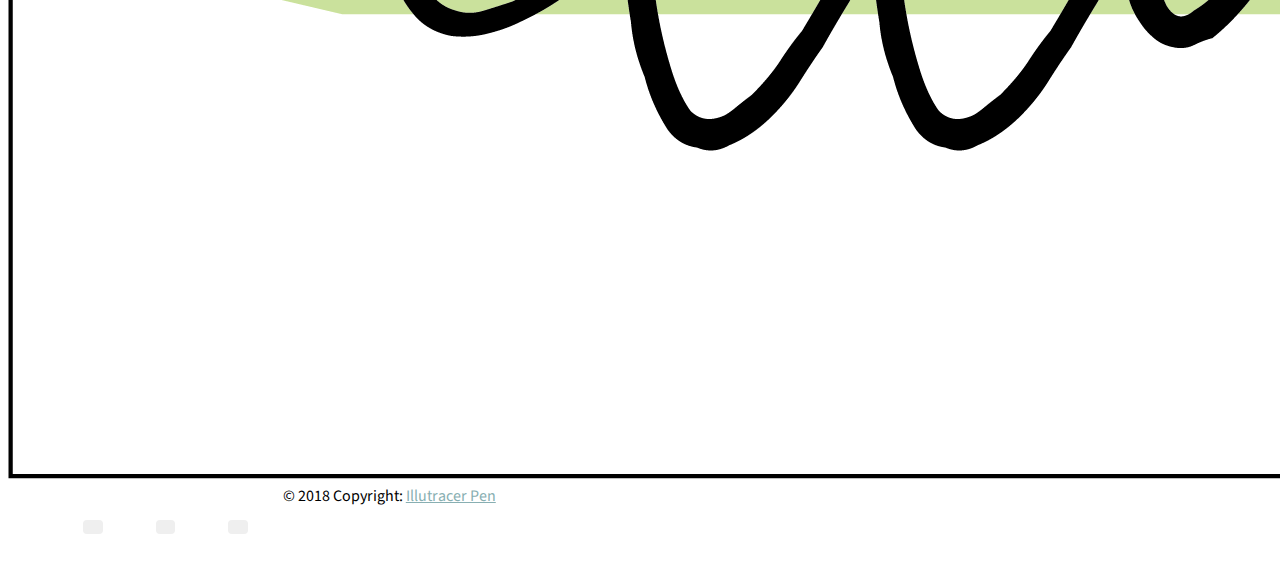
==== commit 140d6668: "bedankt pagina" ====
--- a/index.html
+++ b/index.html
@@ -175,7 +175,7 @@
                     <div class="card grey text-white">
                       <img class="card-img-top" src="./styles/images/t-shirt-wit.jpg" alt="Card image cap">
                       <div class="card-body">
-                        <h5 class="card-title">Illutracer Thanks you!  €5</h5>
+                        <h5 class="card-title">Illutracer Thanks you!&nbsp;&nbsp;&nbsp;&nbsp;   €5</h5>
                         <p class="card-text">
                          
                           <ul>
@@ -193,7 +193,7 @@
                     <div class="card grey text-white">
                       <img class="card-img-top" src="./styles/images/basic.jpg" alt="Card image cap">
                       <div class="card-body">
-                        <h5 class="card-title">Illutracer Loves you!  €50</h5>
+                        <h5 class="card-title">Illutracer Loves you! &nbsp;&nbsp;&nbsp;&nbsp; €50</h5>
                         <p class="card-text">
                 
                           <ul>
--- a/styles/custom.css
+++ b/styles/custom.css
@@ -154,6 +154,26 @@
 #btn4 {
     margin-left: -5px;
 }
+
+.btn8 {
+float: right;
+margin-top: 45px;
+
+}
+.btn7 {
+    float: left;
+    margin-top: 45px;
+   
+    
+    }
+    
+    .btn10 {
+        background-color: #88AFB2;
+margin-top: 30px;   
+float: right;
+    }
+
+
 
 .footer {
     background-color: #CAE19C;
@@ -213,6 +233,7 @@
     transition: color .15s ease-in-out,background-color .15s ease-in-out,border-color .15s ease-in-out,box-shadow .15s ease-in-out;
 }
 
+
 .artevelde {
     width: 50px;
 float: right;
@@ -245,12 +266,62 @@
     float: left;
     margin-left: -15px;
 }
-
+.visa {
+    width: 150px;
+    margin-right: 30px;
+    margin-left: 60px;
+}
 .check {
     float: right;
 margin-top: 8px;
 }
 
+.check2 {
+    float: left;
+    margin-top: 15px;
+
+}
+.kbc {
+    width: 150px;
+    margin-right: 30px;
+    margin-left: 60px;
+    margin-top: -10px;
+    margin-bottom: -10px;
+}
+
+.bancontact {
+    width: 80px;
+    margin-top: -10px;
+    margin-bottom: -10px;
+    margin-left: 60px;
+
+}
+
+.betaal {
+border-color: #cddae7;
+width: 350px;
+margin-bottom: 20px;
+border-radius: 5px;
+
+}
+.send2 {
+    margin-top: 50px;
+   
+}
+
+.betaalbevestiging {
+    display: block;
+    margin-left: auto;
+    margin-right: auto;
+}
+
+#thanks {
+
+    width: 1000px;
+}
+#spring {
+    width: 2000px;
+}
 
 @media (min-width: 768px) {
 
@@ -387,6 +458,49 @@
             width: 250px;
             float: right;
         }
-   
-}
-
+
+        .send {
+            margin-left: 100px;
+            margin-top: 20px;
+            margin-right: -100px;
+        }
+
+        .send2 {
+            margin-left: 100px;
+            margin-top: 20px;
+            margin-right: -100px;
+        }
+
+      
+
+
+        .na {
+            margin-bottom: 80px;
+        }
+        .check2 {
+            float: left;
+            margin-top: 15px;
+        
+        }
+        .bancontact {
+            width: 80px;
+            margin-top: -10px;
+            margin-bottom: -10px;
+            margin-left: 60px;
+
+        }
+
+        .visa {
+            width: 150px;
+            margin-right: 30px;
+            margin-left: 60px;
+        }
+        .kbc {
+            width: 150px;
+            margin-right: 30px;
+            margin-left: 60px;
+            margin-top: -10px;
+            margin-bottom: -10px;
+        }
+}
+
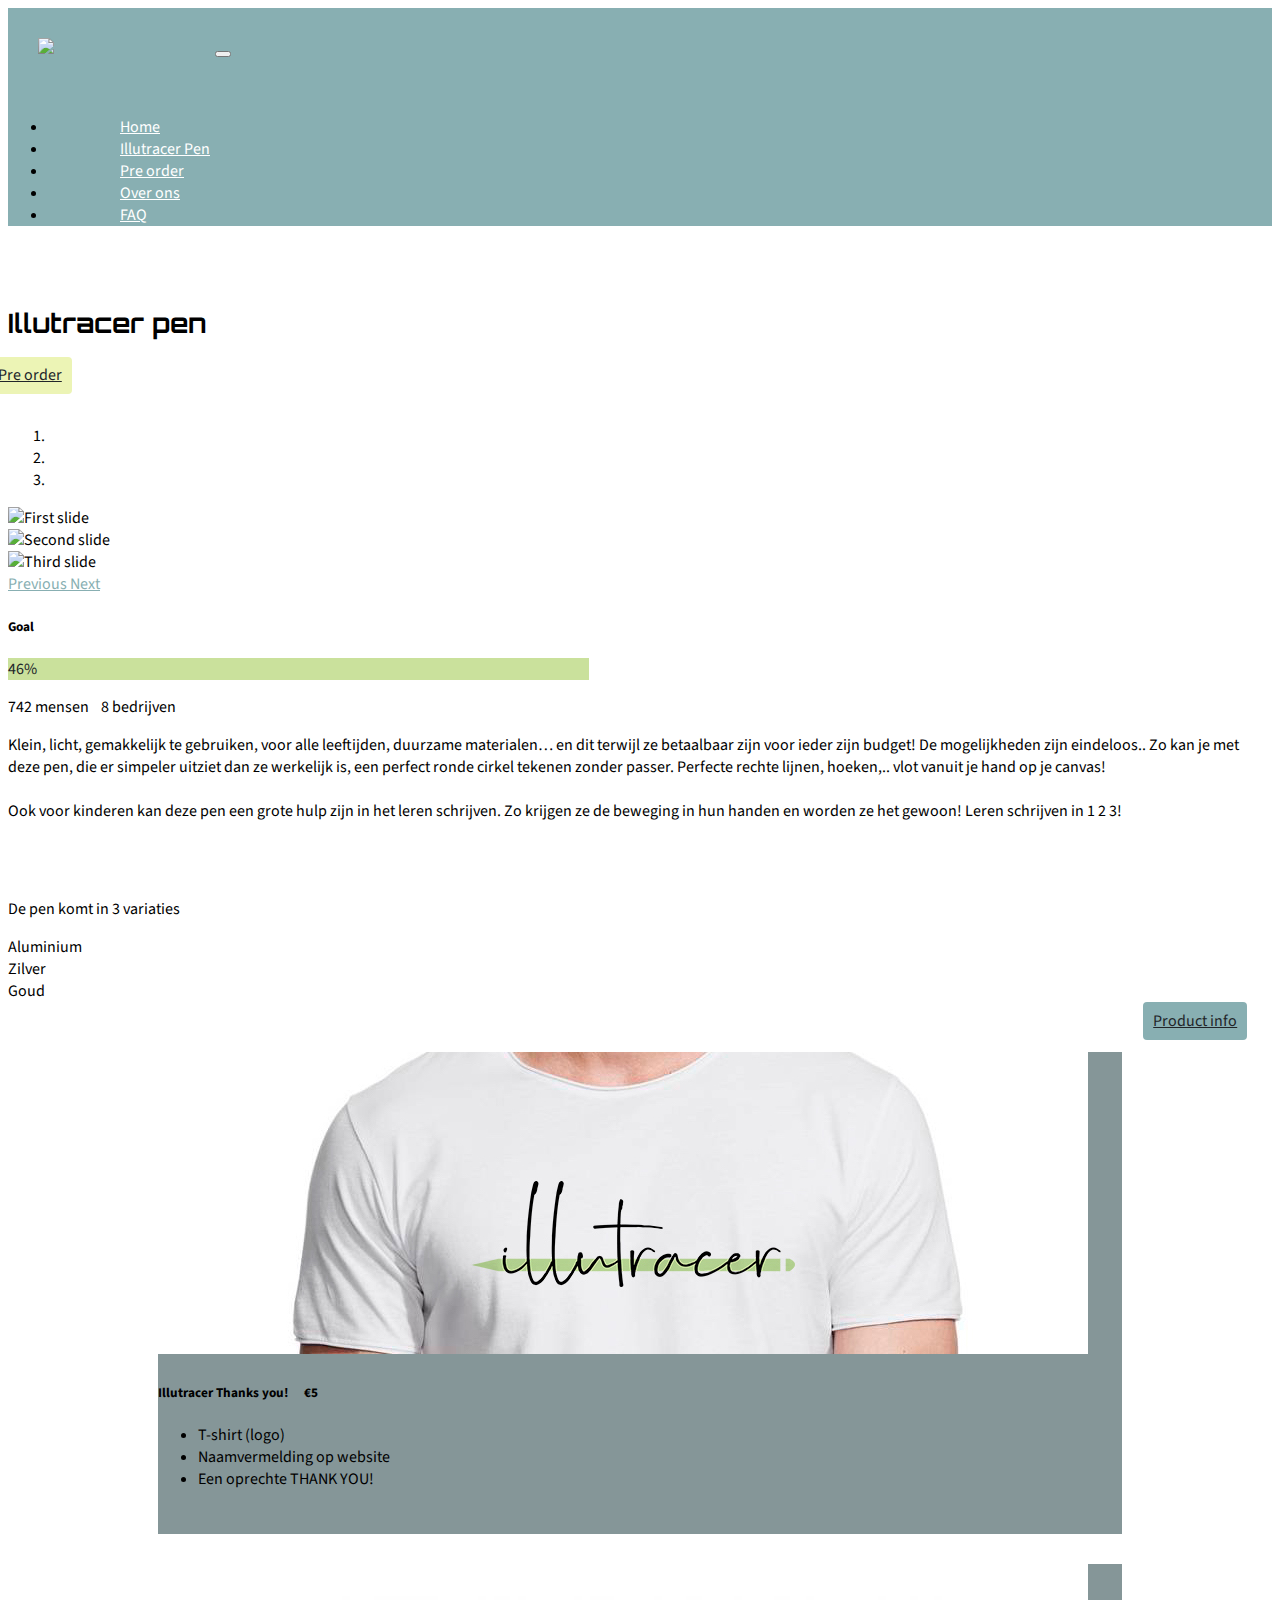
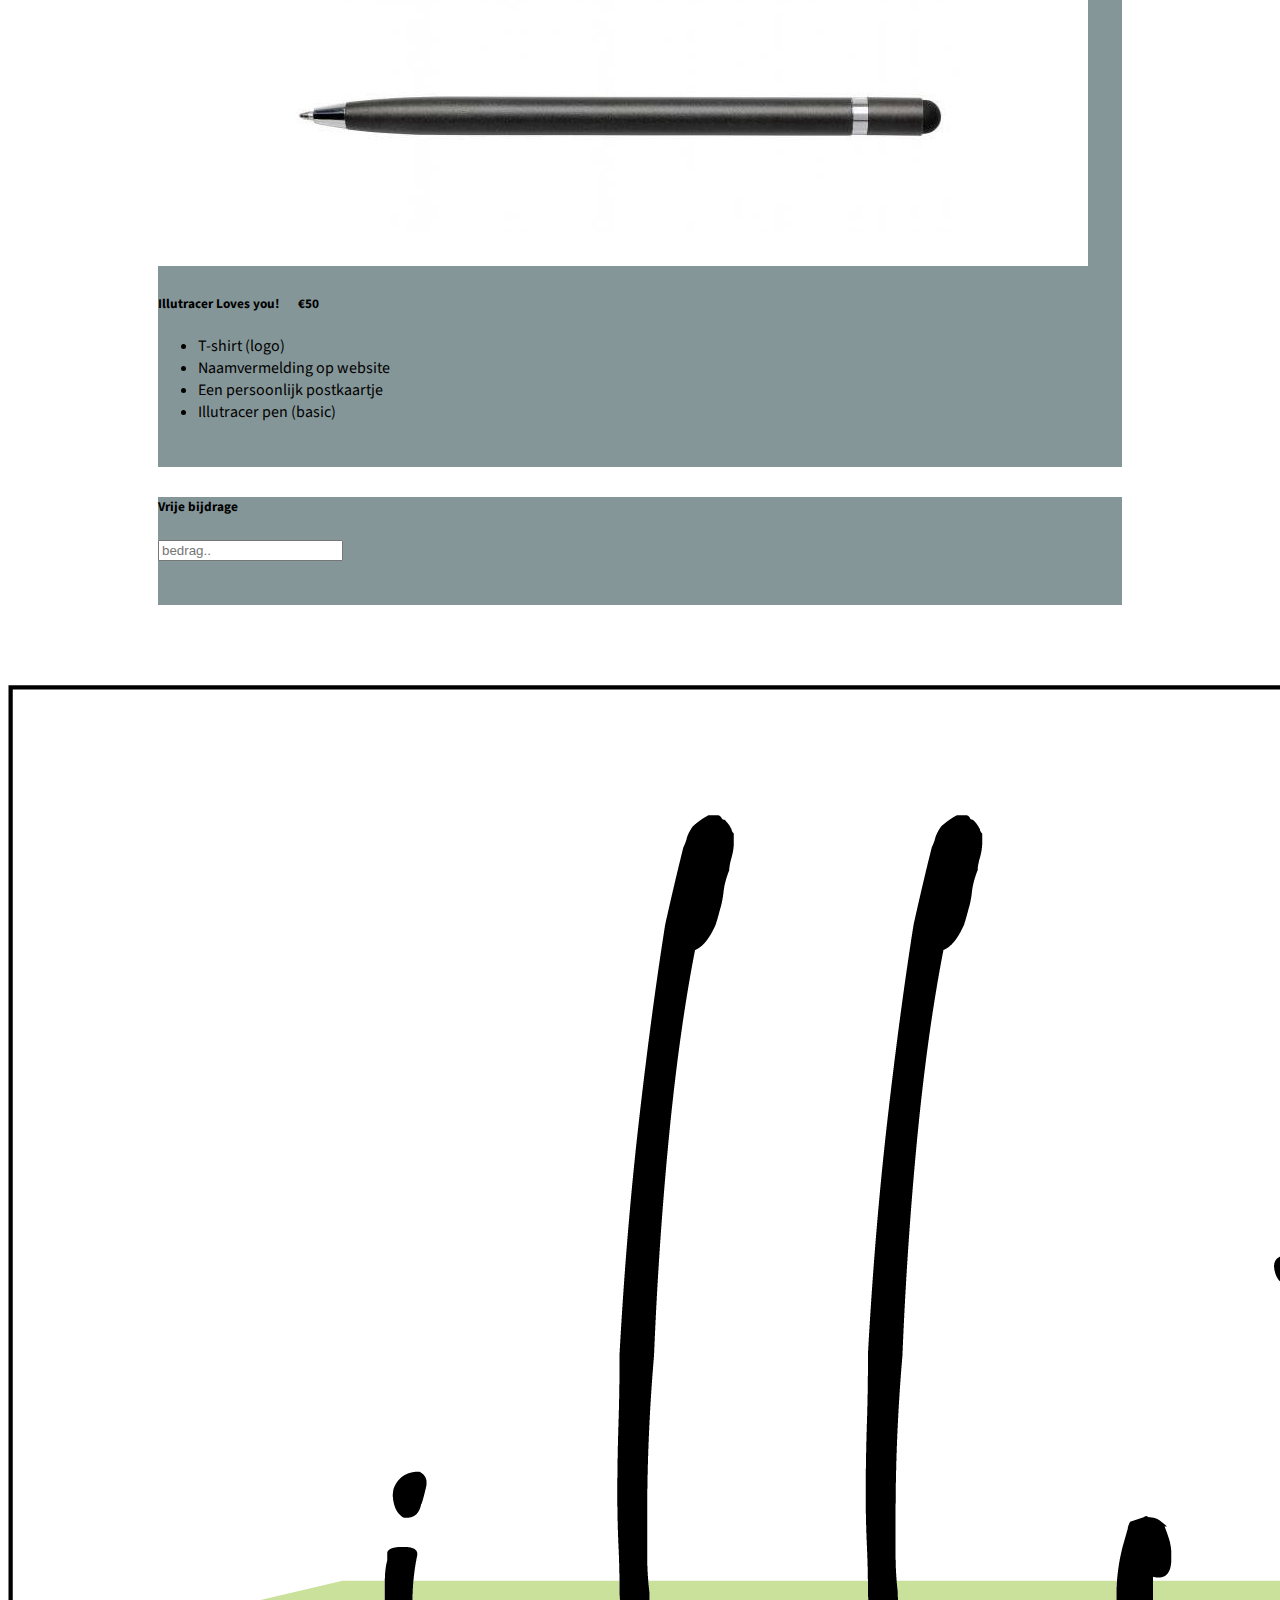
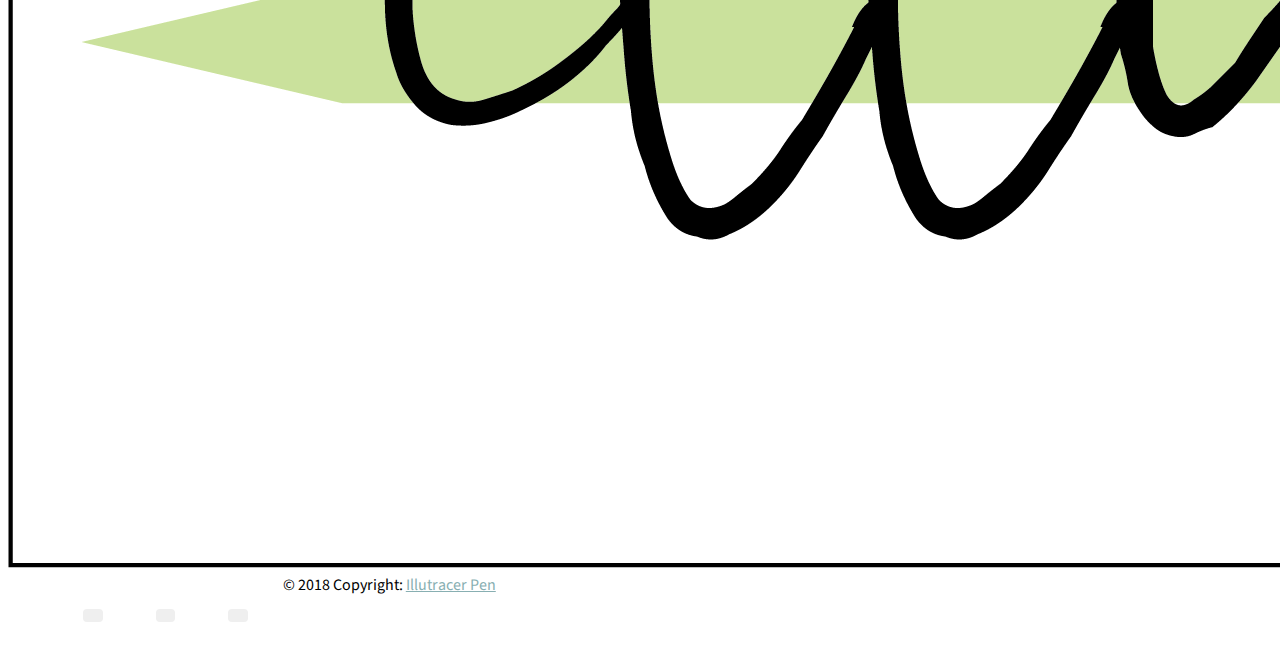
==== commit 7725c719: "FAQ" ====
--- a/index.html
+++ b/index.html
@@ -171,63 +171,74 @@
                     </div>
             </div>
     
-            <div class="card-deck">
-                    <div class="card grey text-white">
-                      <img class="card-img-top" src="./styles/images/t-shirt-wit.jpg" alt="Card image cap">
-                      <div class="card-body">
-                        <h5 class="card-title">Illutracer Thanks you!&nbsp;&nbsp;&nbsp;&nbsp;   €5</h5>
-                        <p class="card-text">
-                         
-                          <ul>
-                            <li>T-shirt (logo)</li>
-                            <li>Naamvermelding op website</li>
-                            <li>Een oprechte THANK YOU!</li>
-                      </ul>
+    <div class="card-deck">
+        <div class="card grey text-white">
+          <img class="card-img-top" src="./styles/images/t-shirt-wit.jpg" alt="Card image cap">
+          <div class="card-body">
+            <h5 class="card-title">Illutracer Thanks you!&nbsp;&nbsp;&nbsp;&nbsp;  €5</h5>
+            <p class="card-text">
+             
+              <ul>
+                <li>T-shirt (logo)</li>
+                <li>Naamvermelding op website</li>
+                <li>Een oprechte THANK YOU!</li>
+          </ul>
+    
+            </p>
+    
+            <p class="card-text"><small class="text-muted">      
                 
-                        </p>
+              
+                <a class="btn btn-light" href="verzending.html" role="button"><i class="fas fa-shopping-cart"></i></a>
+
+
+
+    </small></p>
+          </div>
+        </div>
+        <div class="card grey text-white">
+          <img class="card-img-top" src="./styles/images/basic.jpg" alt="Card image cap">
+          <div class="card-body">
+            <h5 class="card-title">Illutracer Loves you! &nbsp;&nbsp;&nbsp;&nbsp; €50</h5>
+            <p class="card-text">
+    
+              <ul>
+                <li>T-shirt (logo)</li>
+                <li>Naamvermelding op website</li>
+                <li>Een persoonlijk postkaartje</li>
+                  <li>Illutracer pen (basic)</li>
                 
-                        <p class="card-text"><small class="text-muted">        <button class="btn btn-light btn3"><i class="fas fa-shopping-cart"></i></button>
-                </small></p>
-                      </div>
-                    </div>
-                    <div class="card grey text-white">
-                      <img class="card-img-top" src="./styles/images/basic.jpg" alt="Card image cap">
-                      <div class="card-body">
-                        <h5 class="card-title">Illutracer Loves you! &nbsp;&nbsp;&nbsp;&nbsp; €50</h5>
-                        <p class="card-text">
-                
-                          <ul>
-                            <li>T-shirt (logo)</li>
-                            <li>Naamvermelding op website</li>
-                            <li>Een persoonlijk postkaartje</li>
-                              <li>Illutracer pen (basic)</li>
-                            
-                      </ul>
-                
-                        </p>
-                        <p class="card-text"><small class="text-muted"><button class="btn btn-light btn3"><i class="fas fa-shopping-cart"></i></button>
-                        </small></p>
-                      </div>
-                    </div>
-                    <div class="card grey text-white">
-                      
-                      <div class="card-body">
-                        <h5 class="card-title">Vrije bijdrage</h5>
-                        <p class="card-text">
-                
-                          <form>
-                            <div class="form-group">
-                             
-                              <input type="email" class="form-control" id="exampleFormControlInput1" placeholder="bedrag..">
-                            </div>
-                            </form>
-                
-                        </p>
-                        <p class="card-text"><small class="text-muted"><button class="btn btn-light btn3"><i class="fas fa-shopping-cart"></i></button></small></p>
-                      </div>
-                    </div>
-                  </div>
-                
+          </ul>
+    
+            </p>
+          
+            <p class="card-text"><small class="text-muted">
+                    <a class="btn btn-light" href="verzending.html" role="button"><i class="fas fa-shopping-cart"></i></a>
+            </small></p>
+          </div>
+        </div>
+        <div class="card grey text-white">
+          
+          <div class="card-body">
+            <h5 class="card-title">Vrije bijdrage</h5>
+            <p class="card-text">
+    
+              <form>
+                <div class="form-group">
+                 
+                  <input type="email" class="form-control" id="exampleFormControlInput1" placeholder="bedrag..">
+                </div>
+                </form>
+    
+            </p>
+            <p class="card-text"><small class="text-muted">
+                    <a class="btn btn-light" href="verzending.html" role="button"><i class="fas fa-shopping-cart"></i></a>
+            </small></p>
+          </div>
+        </div>
+      </div>
+    
+
 
         </footer>
         <!-- Footer -->
--- a/styles/custom.css
+++ b/styles/custom.css
@@ -323,6 +323,20 @@
     width: 2000px;
 }
 
+.vraag {
+    width: 200px;
+    float: right;
+}
+
+#nieuwsbrief {
+    background-color: #88AFB2;
+    padding: 10px;
+    padding-right: 5px;
+}
+
+#bericht {
+    height: 100px;
+}
 @media (min-width: 768px) {
 
 
@@ -502,5 +516,13 @@
             margin-top: -10px;
             margin-bottom: -10px;
         }
-}
-
+        #nieuwsbrief {
+            background-color: #88AFB2;
+            padding-right: 40px;
+            padding-left: 40px;
+            padding-top: 10px;
+            padding-bottom: 10px;
+
+        }
+}
+
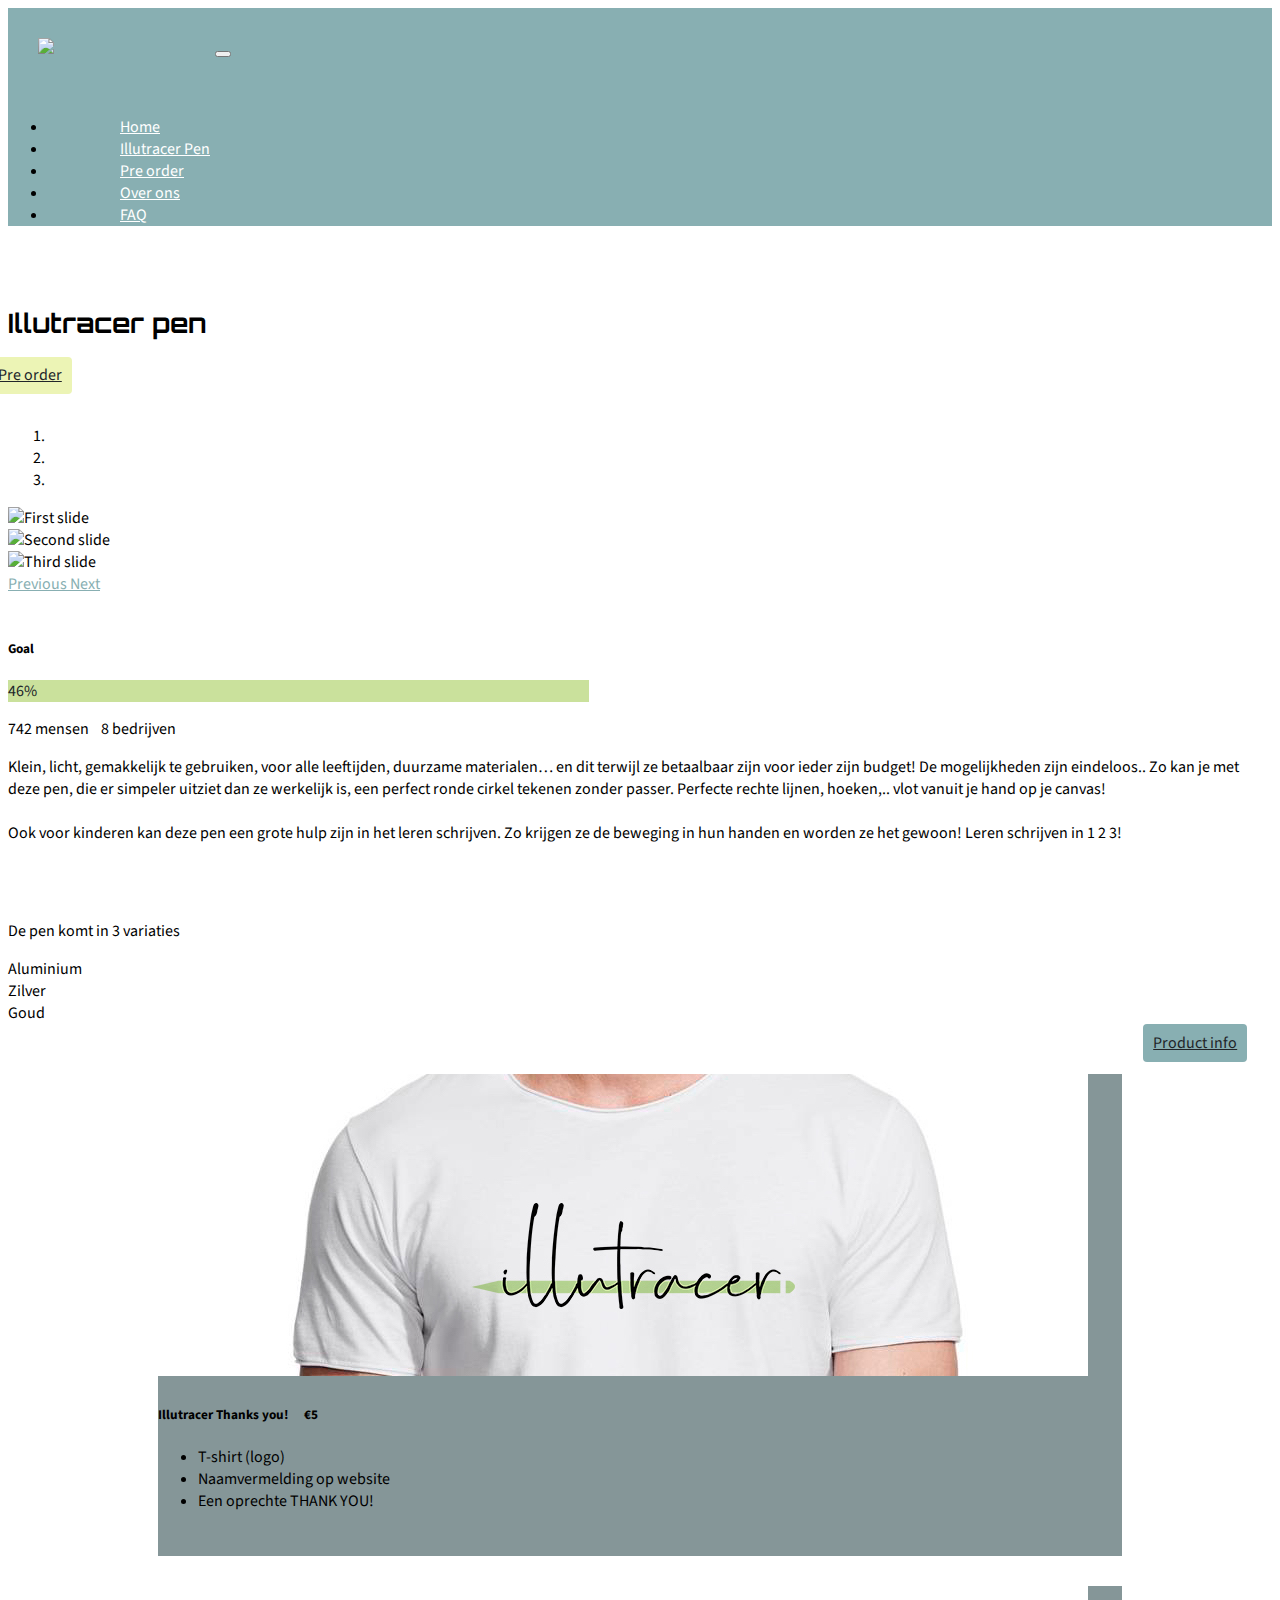
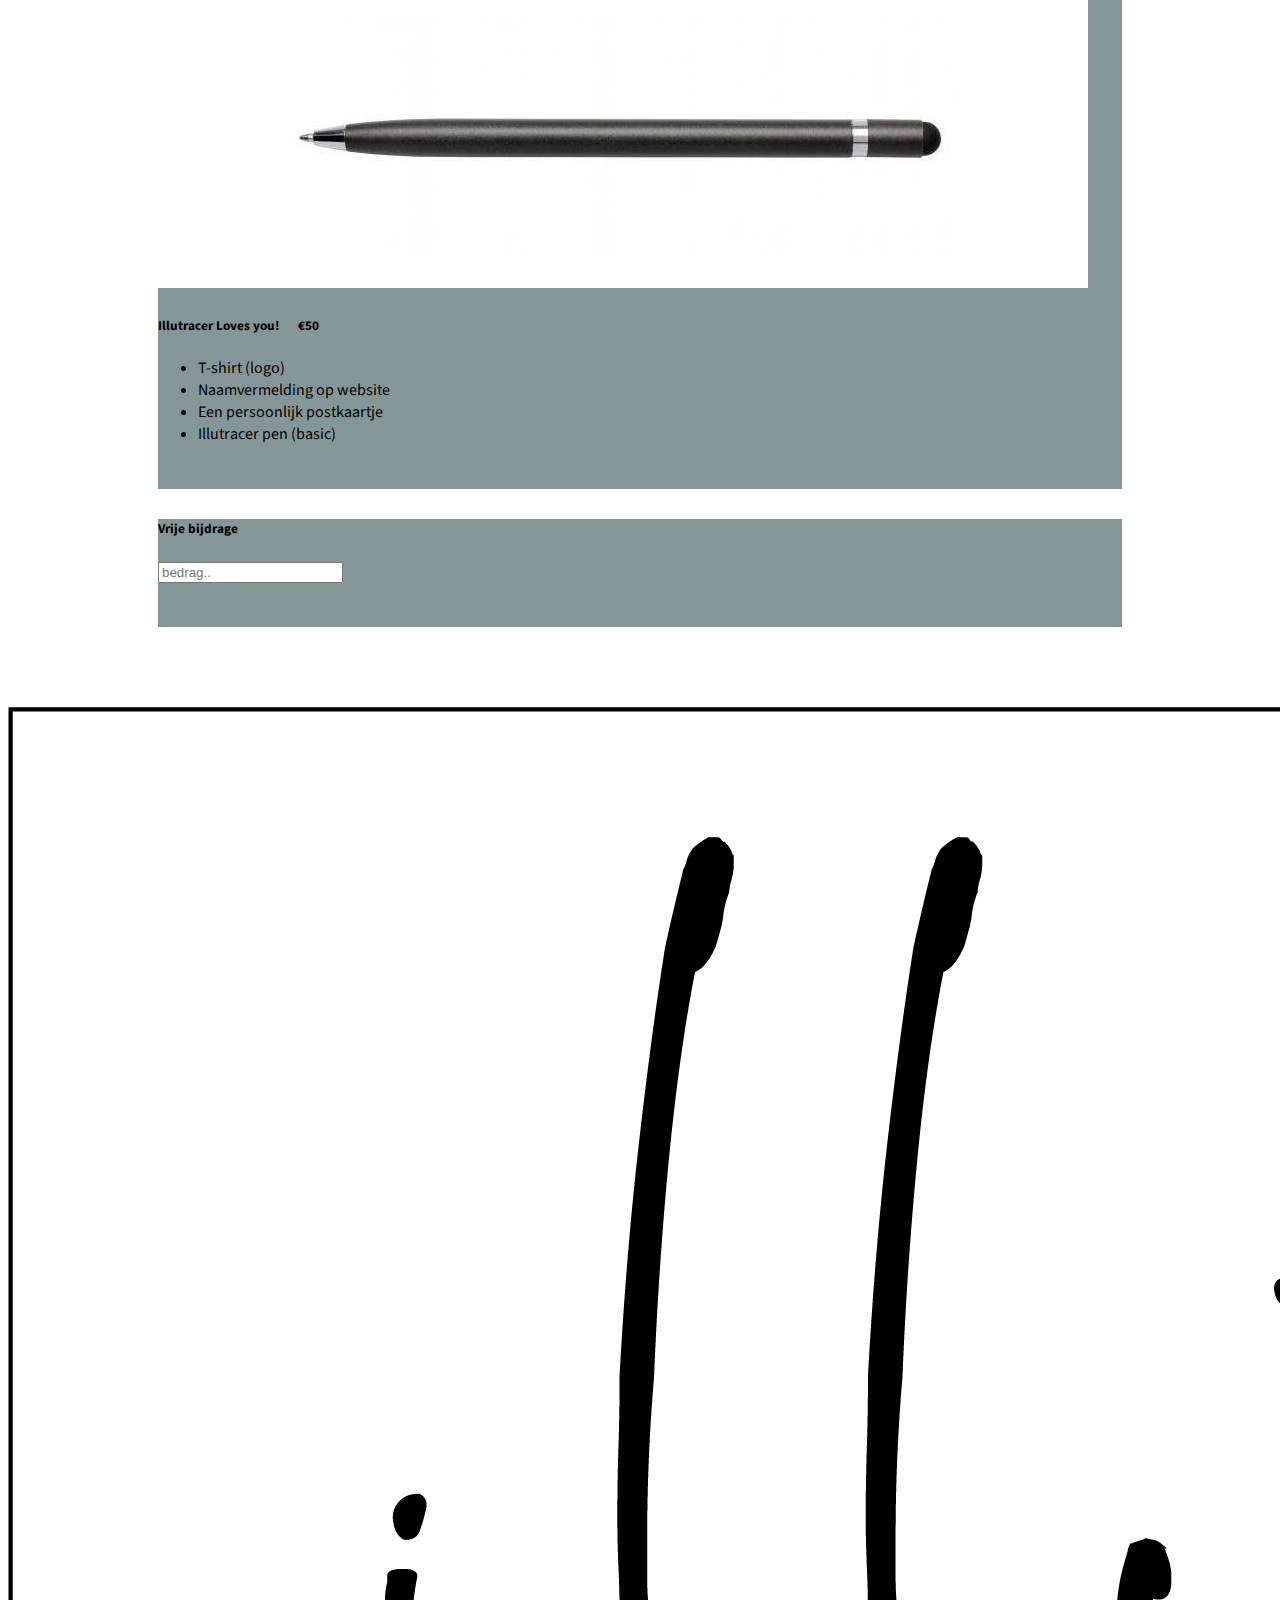
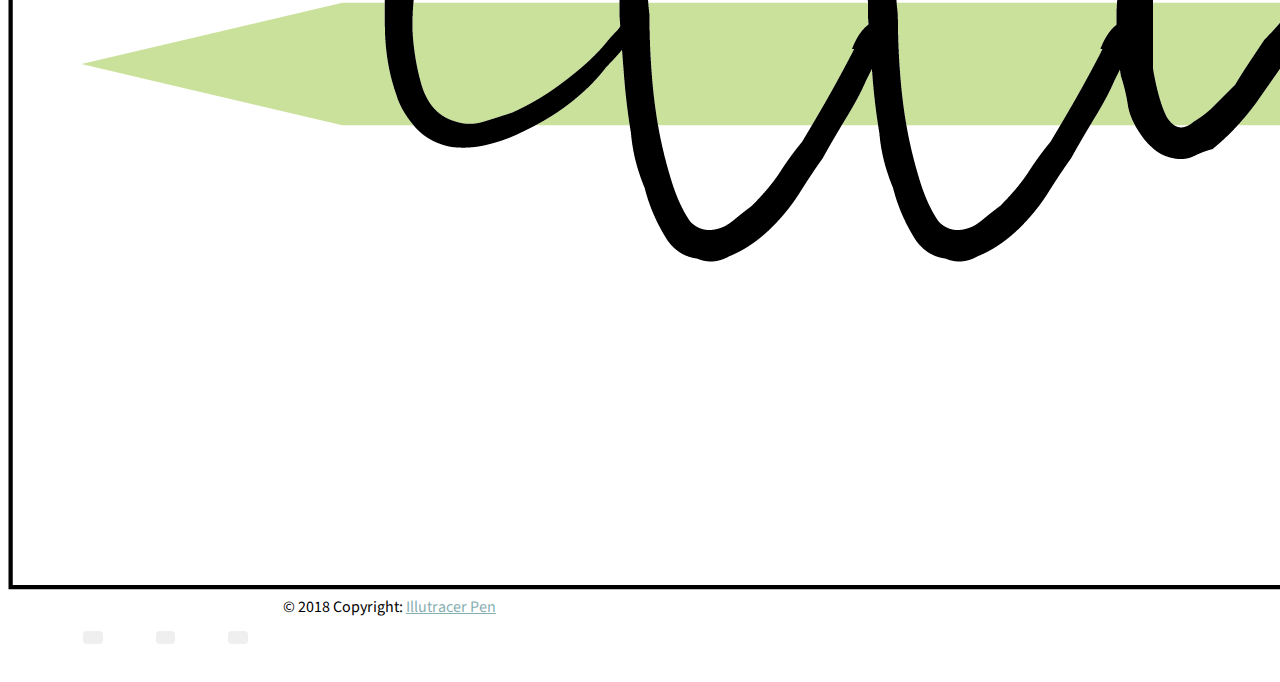
==== commit 4b5c98f1: "j" ====
--- a/index.html
+++ b/index.html
@@ -118,7 +118,7 @@
                                           <span class="sr-only">Next</span>
                                         </a>
                                       </div>
-        
+        <br>
                                       <div class="container">
                                             <h5>Goal</h5>
                                             <div class="progress">
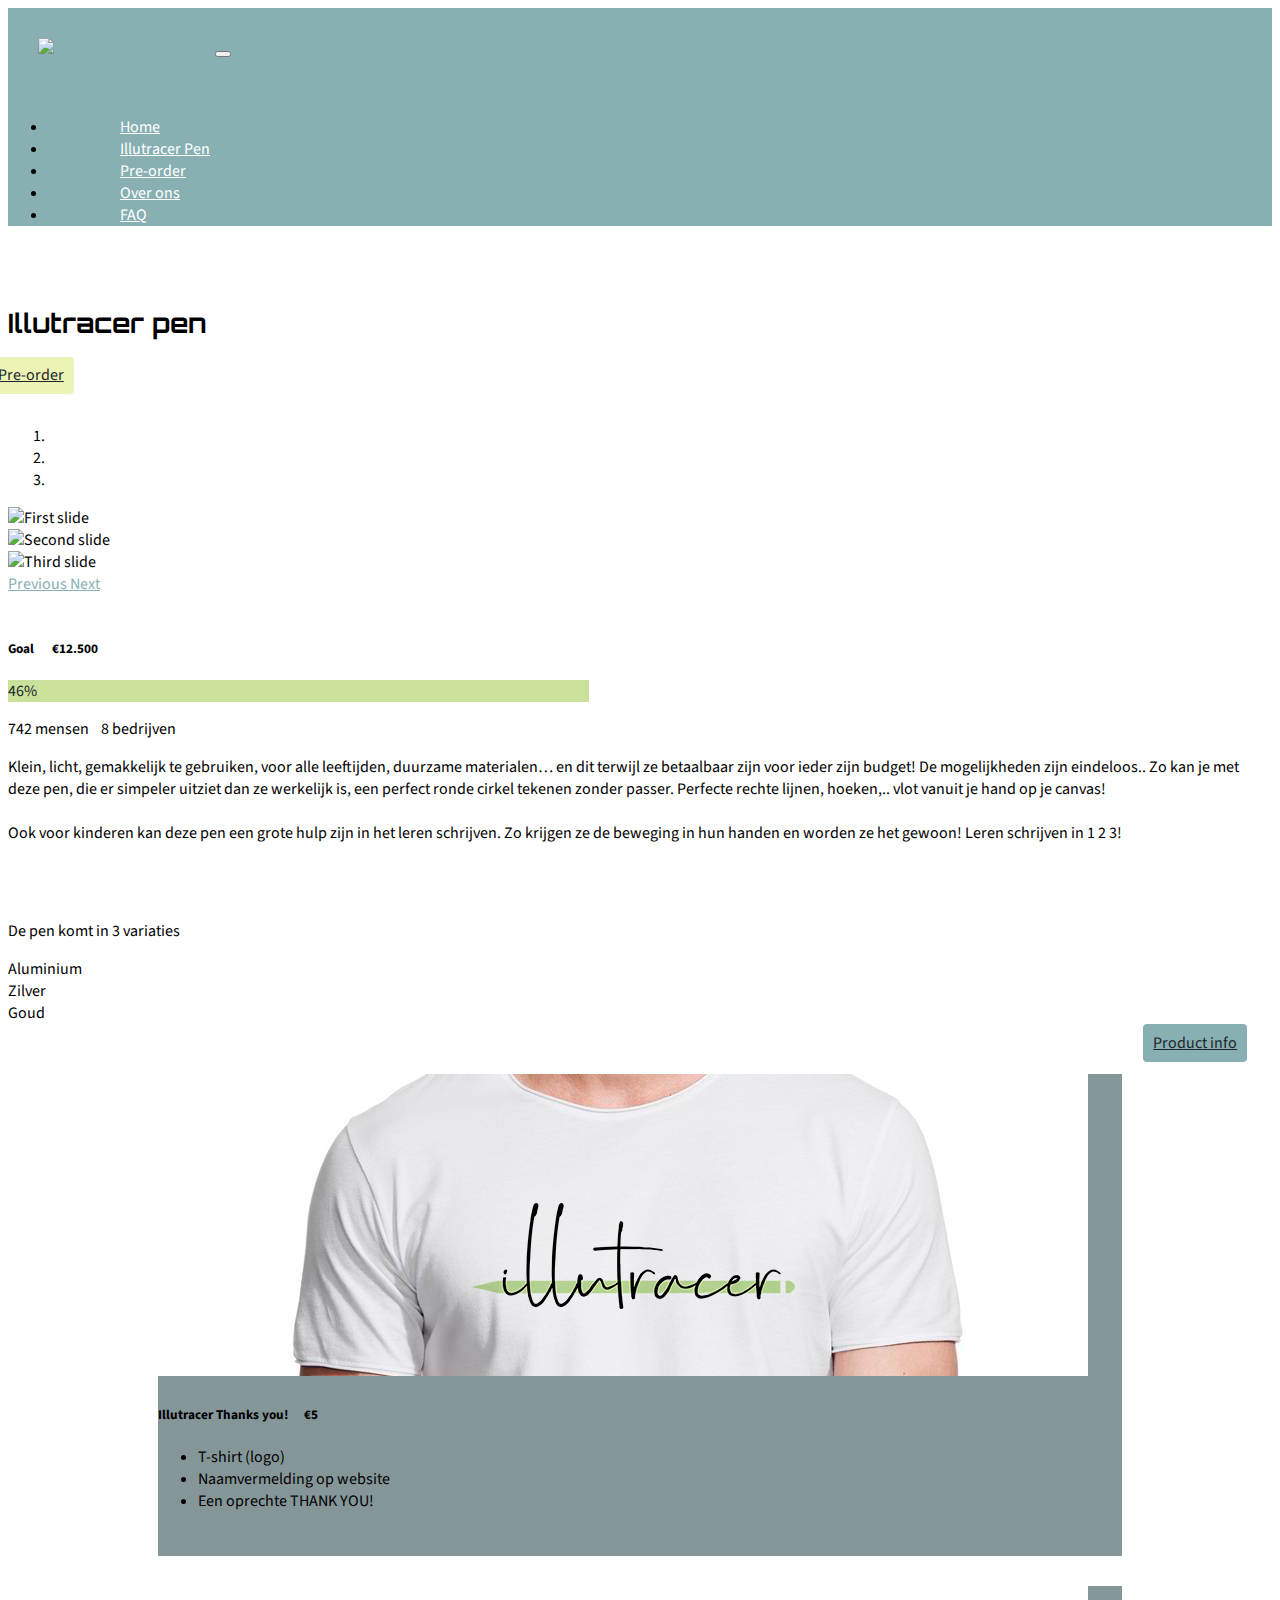
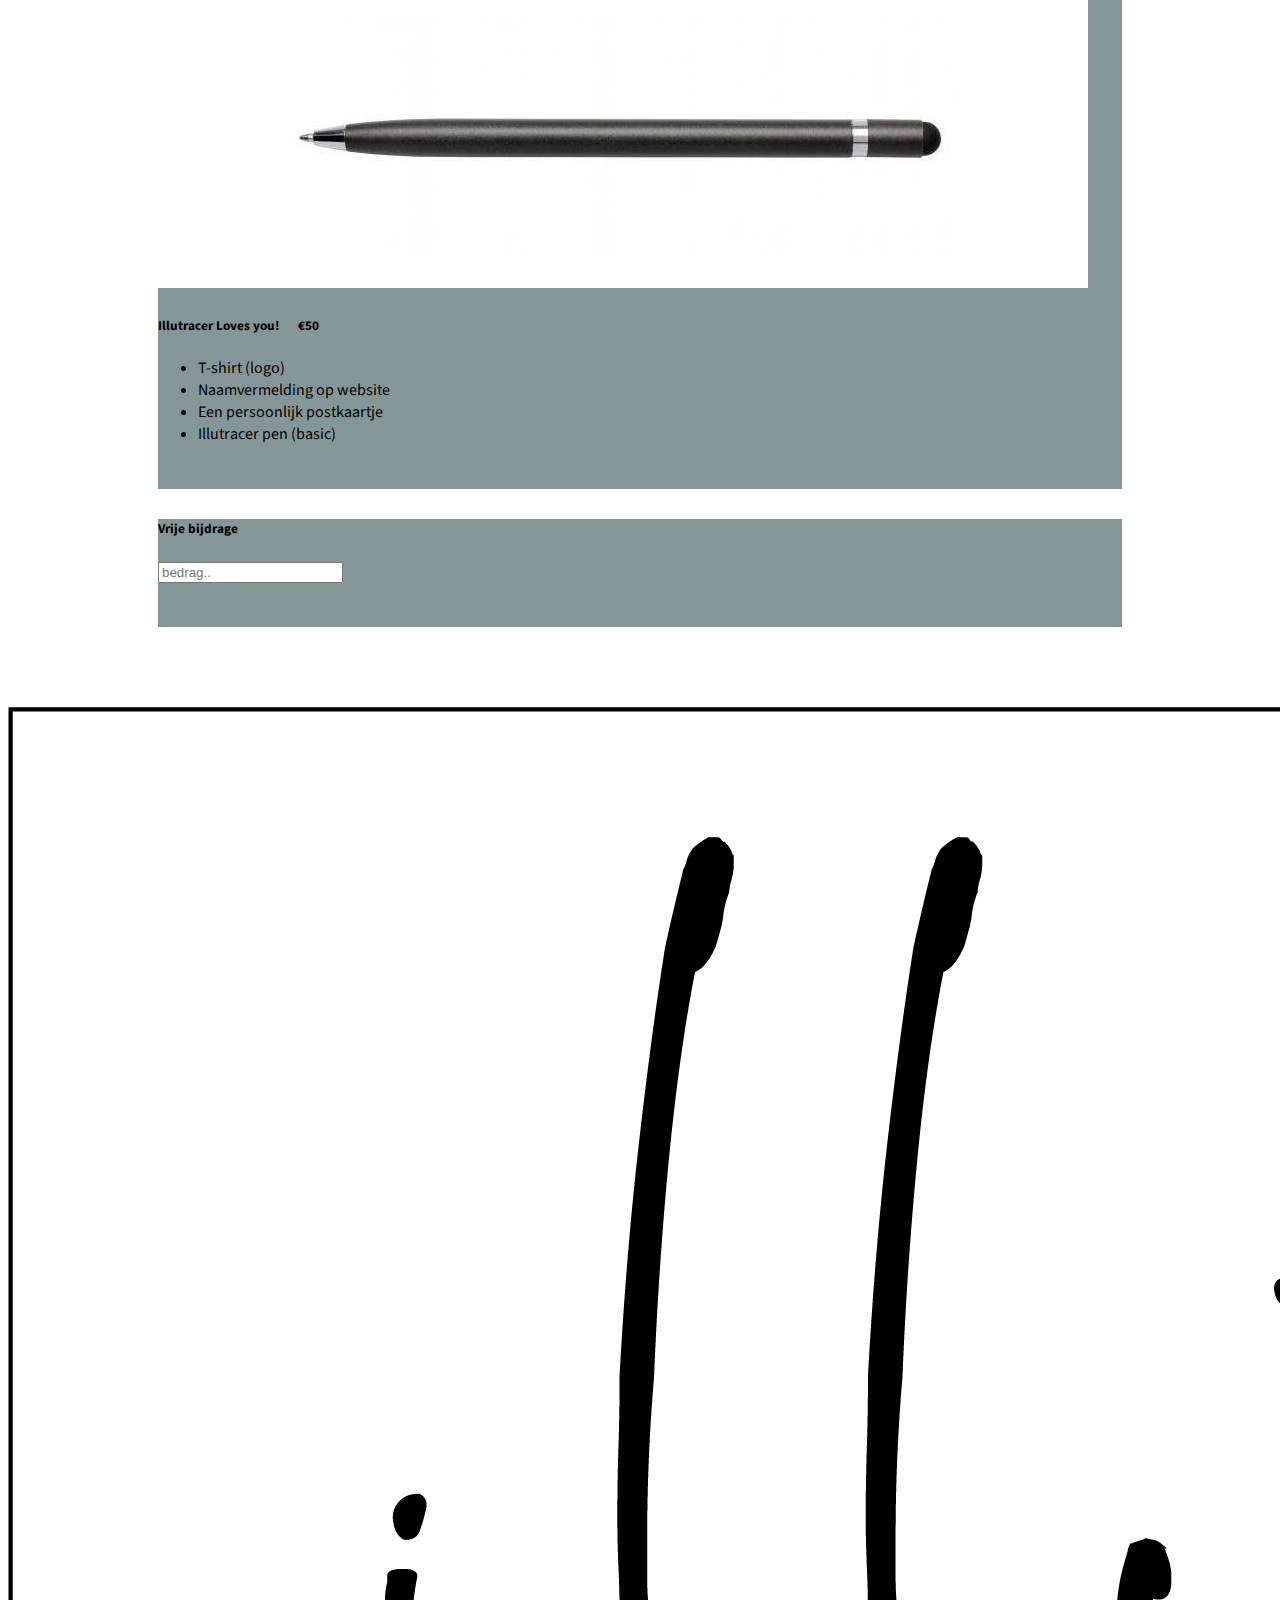
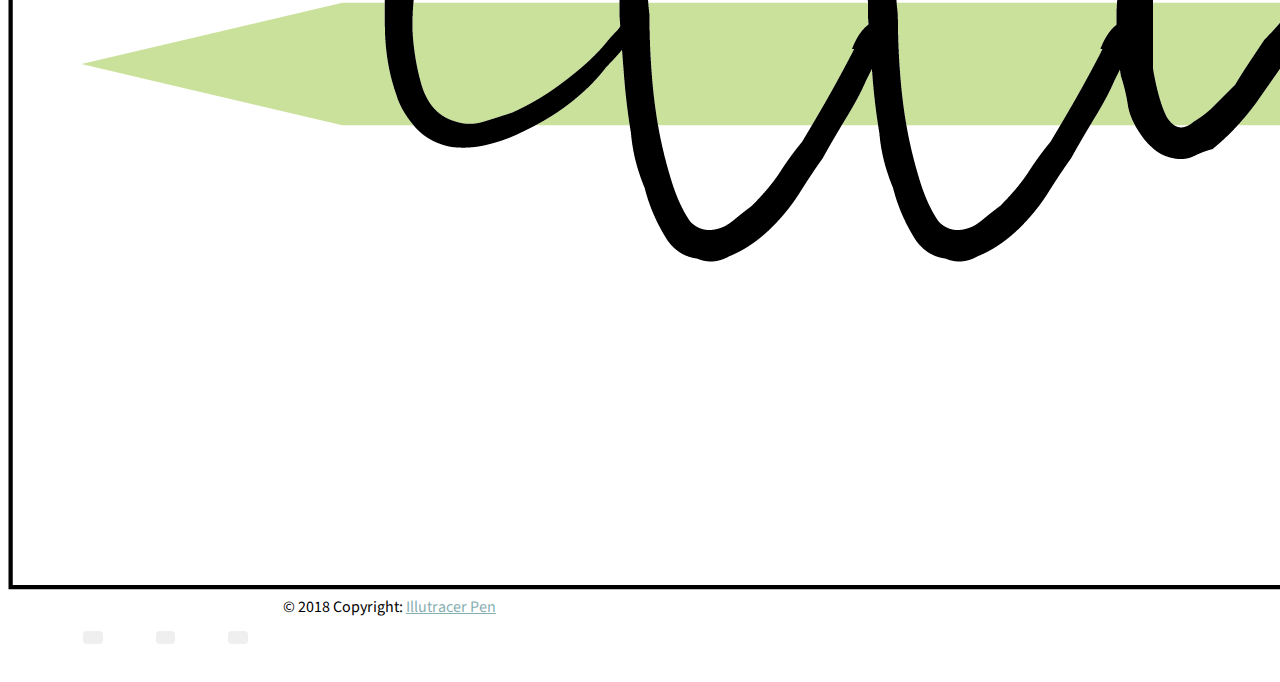
==== commit f072b51b: "pre-order spelfout" ====
--- a/index.html
+++ b/index.html
@@ -56,7 +56,7 @@
                             <a class="nav-link" href="illutracer pen.html">Illutracer Pen</a>
                           </li>
                           <li class="nav-item">
-                                <a class="nav-link" href="pre order.html">Pre order</a>
+                                <a class="nav-link" href="pre-order.html">Pre-order</a>
                               </li>
                               <li class="nav-item">
                                     <a class="nav-link" href="over ons.html">Over ons</a>
@@ -81,7 +81,7 @@
                        </div>
                   
                     <div class="col-md-4 col-1">
-                            <a id="btn4" class="btn  btn-primary btn-warning" href="pre order.html" role="button">Pre order</a>
+                            <a id="btn4" class="btn  btn-primary btn-warning" href="pre-order.html" role="button">Pre-order</a>
                                                
                     </div>             
                    </div>
@@ -120,7 +120,7 @@
                                       </div>
         <br>
                                       <div class="container">
-                                            <h5>Goal</h5>
+                                            <h5>Goal &nbsp;&nbsp;&nbsp;&nbsp; €12.500</h5>
                                             <div class="progress">
                                               <div class="progress-bar" role="progressbar" aria-valuenow="46" aria-valuemin="0" aria-valuemax="100" style="width:46%">
                                                 46%
--- a/styles/custom.css
+++ b/styles/custom.css
@@ -337,6 +337,33 @@
 #bericht {
     height: 100px;
 }
+
+.driehoeken {
+    margin-top: 40px;
+    margin-bottom: 50px;
+}
+
+.cirkels {
+    margin-top: 60px;
+}
+
+.gif {
+    margin-top: 40px;
+}
+
+.hr {
+    border-width: 3px;
+    border-color: #859698;
+ }
+
+#btn9 {
+    margin-top: -40px;
+}
+
+#driehoek {
+    margin-bottom: 30px;
+}
+
 @media (min-width: 768px) {
 
 
@@ -524,5 +551,31 @@
             padding-bottom: 10px;
 
         }
-}
-
+
+        .driehoeken {
+            margin-left: 80px;
+            margin-bottom: 40px;
+        }
+
+        .cirkels {
+            margin-top: 50px;
+        }
+
+        .gif {
+            float: right;
+        }
+
+        .hr {
+           border-width: 6px;
+           border-color: #859698;
+        }
+
+        #btn9 {
+            margin-top: -40px;
+        }
+
+        #driehoek {
+            margin-bottom: 30px;
+        }
+}
+
